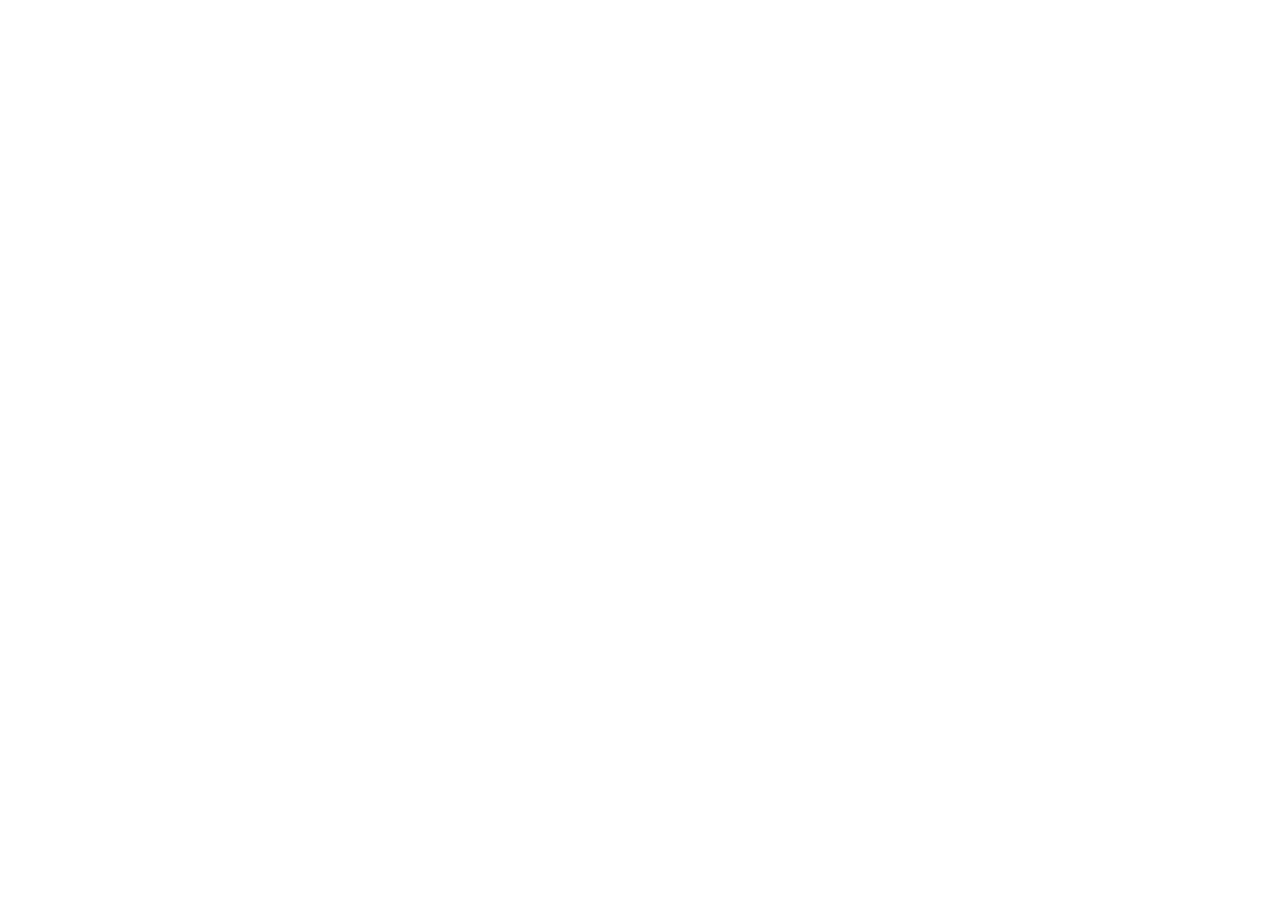
==== modulo01/flex-grid/index.html @ 6d4b8b49 "Começando exercício de Flex e Grid" ====
<!DOCTYPE html>
<html lang="en">
<head>
  <meta charset="UTF-8">
  <meta http-equiv="X-UA-Compatible" content="IE=edge">
  <meta name="viewport" content="width=device-width, initial-scale=1.0">
  <title>Document</title>
  <link rel="stylesheet" type="text/css" href="style.css">
</head>
<body>
  
</body>
</html>
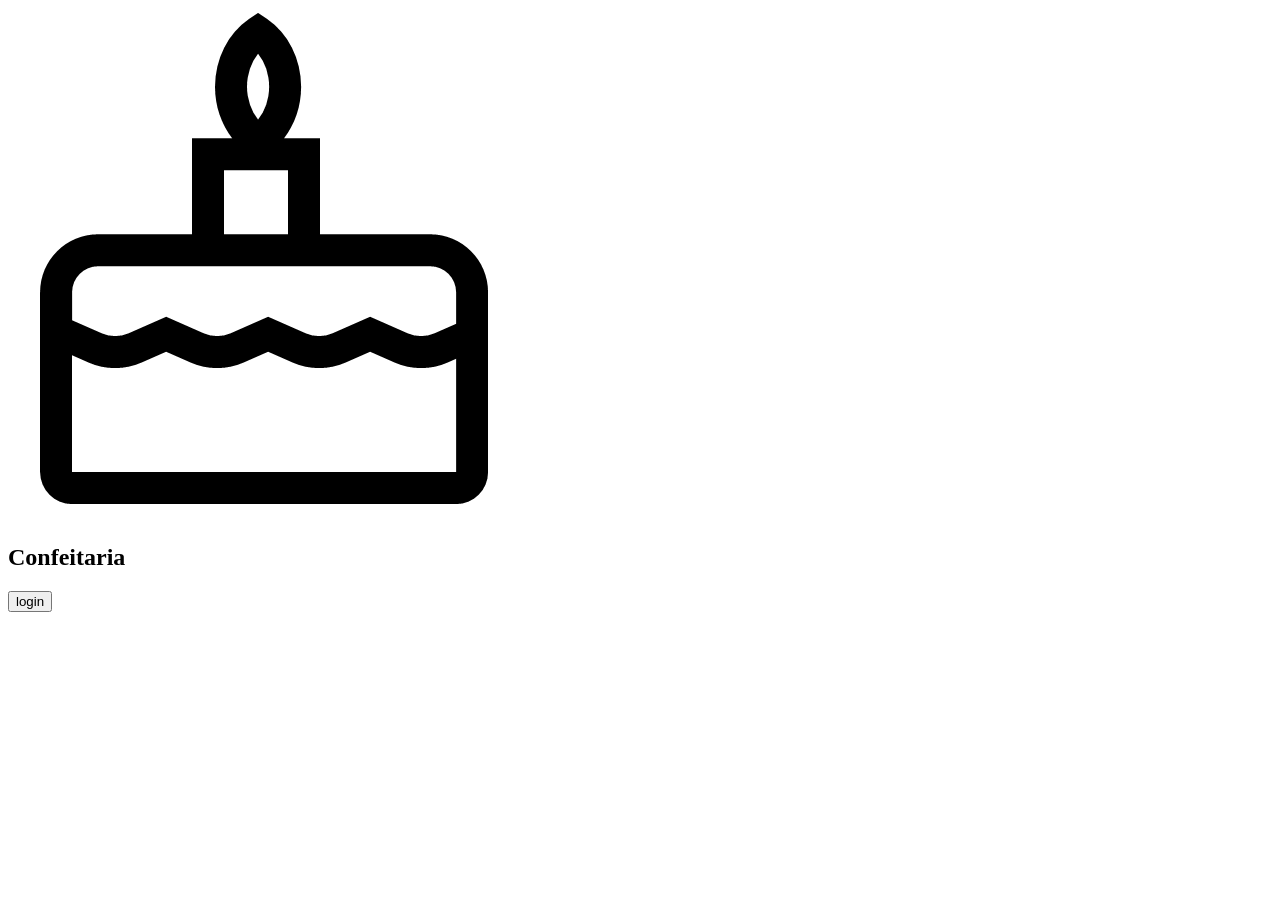
==== commit 8aae90e8: "Criei o header" ====
--- a/modulo01/flex-grid/index.html
+++ b/modulo01/flex-grid/index.html
@@ -4,10 +4,16 @@
   <meta charset="UTF-8">
   <meta http-equiv="X-UA-Compatible" content="IE=edge">
   <meta name="viewport" content="width=device-width, initial-scale=1.0">
-  <title>Document</title>
+  <title>Loja de Bolo</title>
   <link rel="stylesheet" type="text/css" href="style.css">
 </head>
 <body>
-  
+  <header>
+    <div class="text-container">
+      <img class="icone" src="./img/bolinho.png" alt="Icone de bolo">
+      <h2>Confeitaria</h2>
+   </div>
+   <button>login</button>
+  </header>
 </body>
 </html>
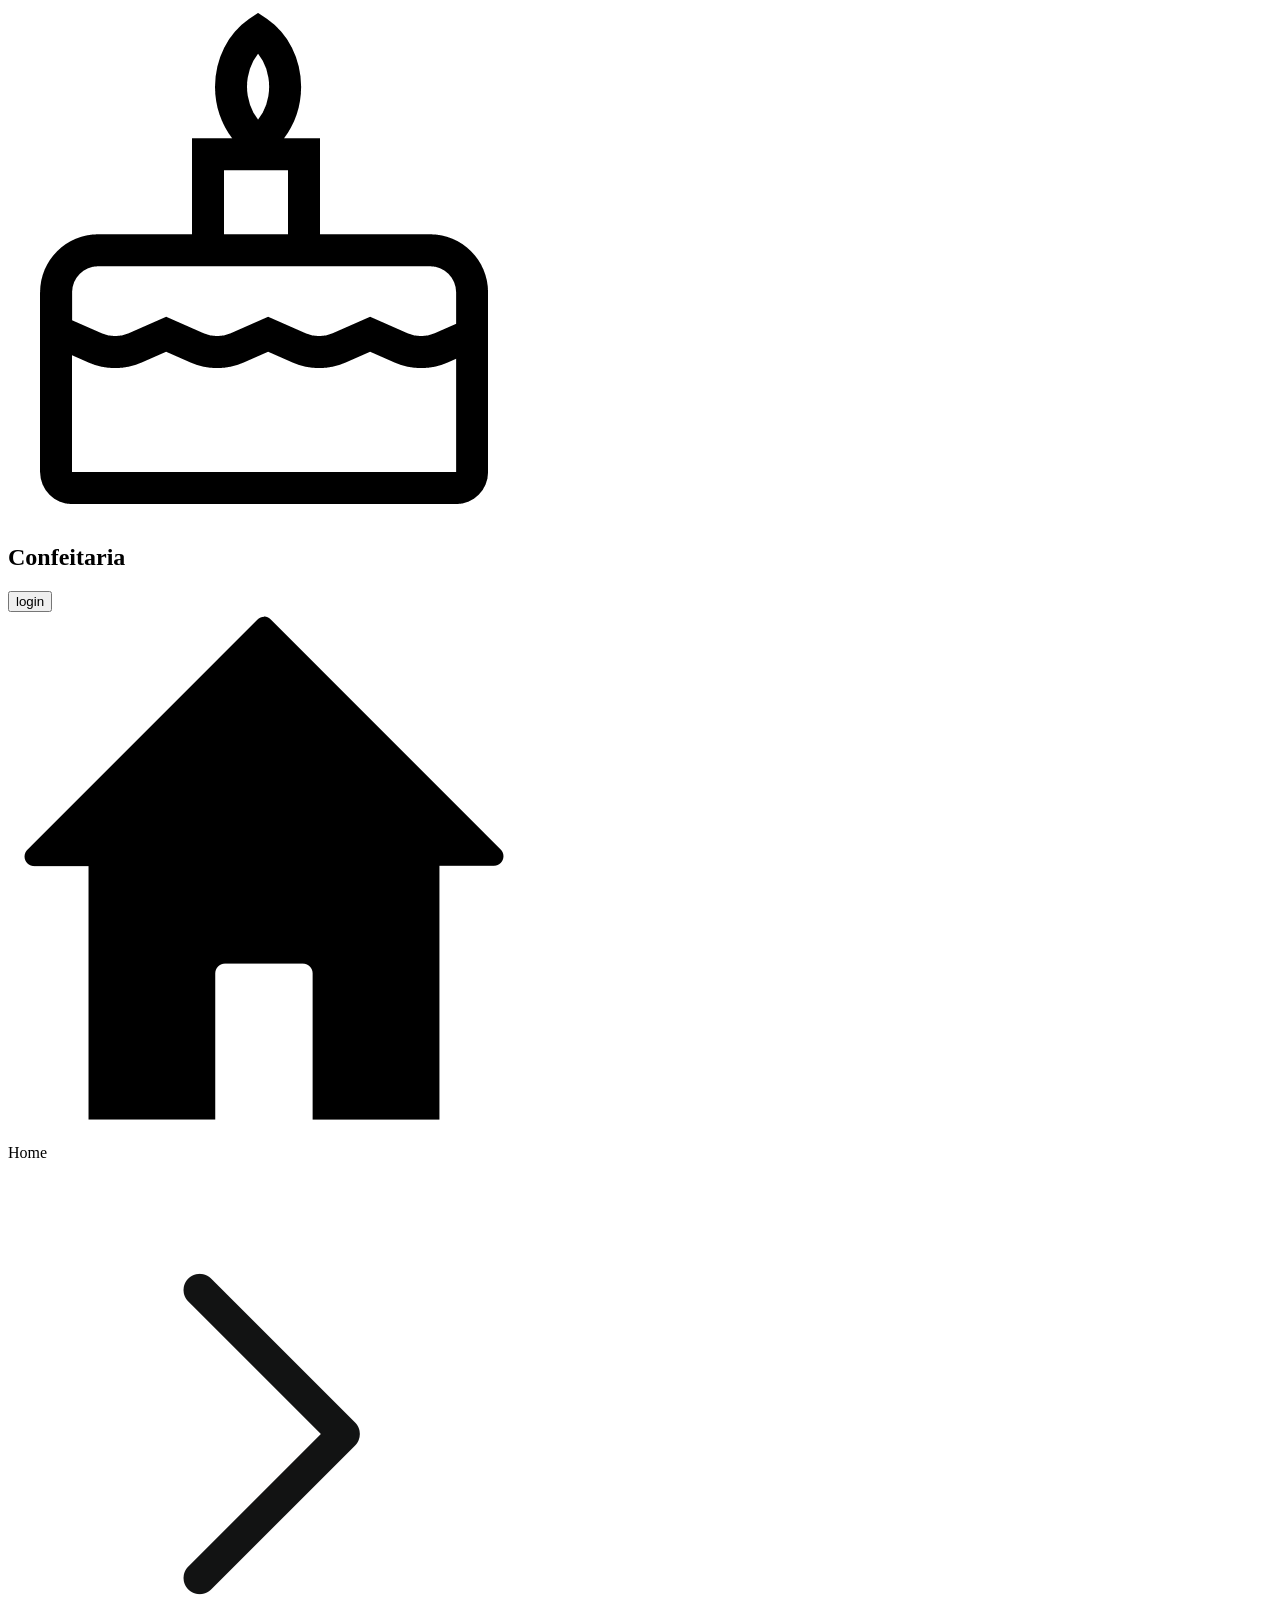
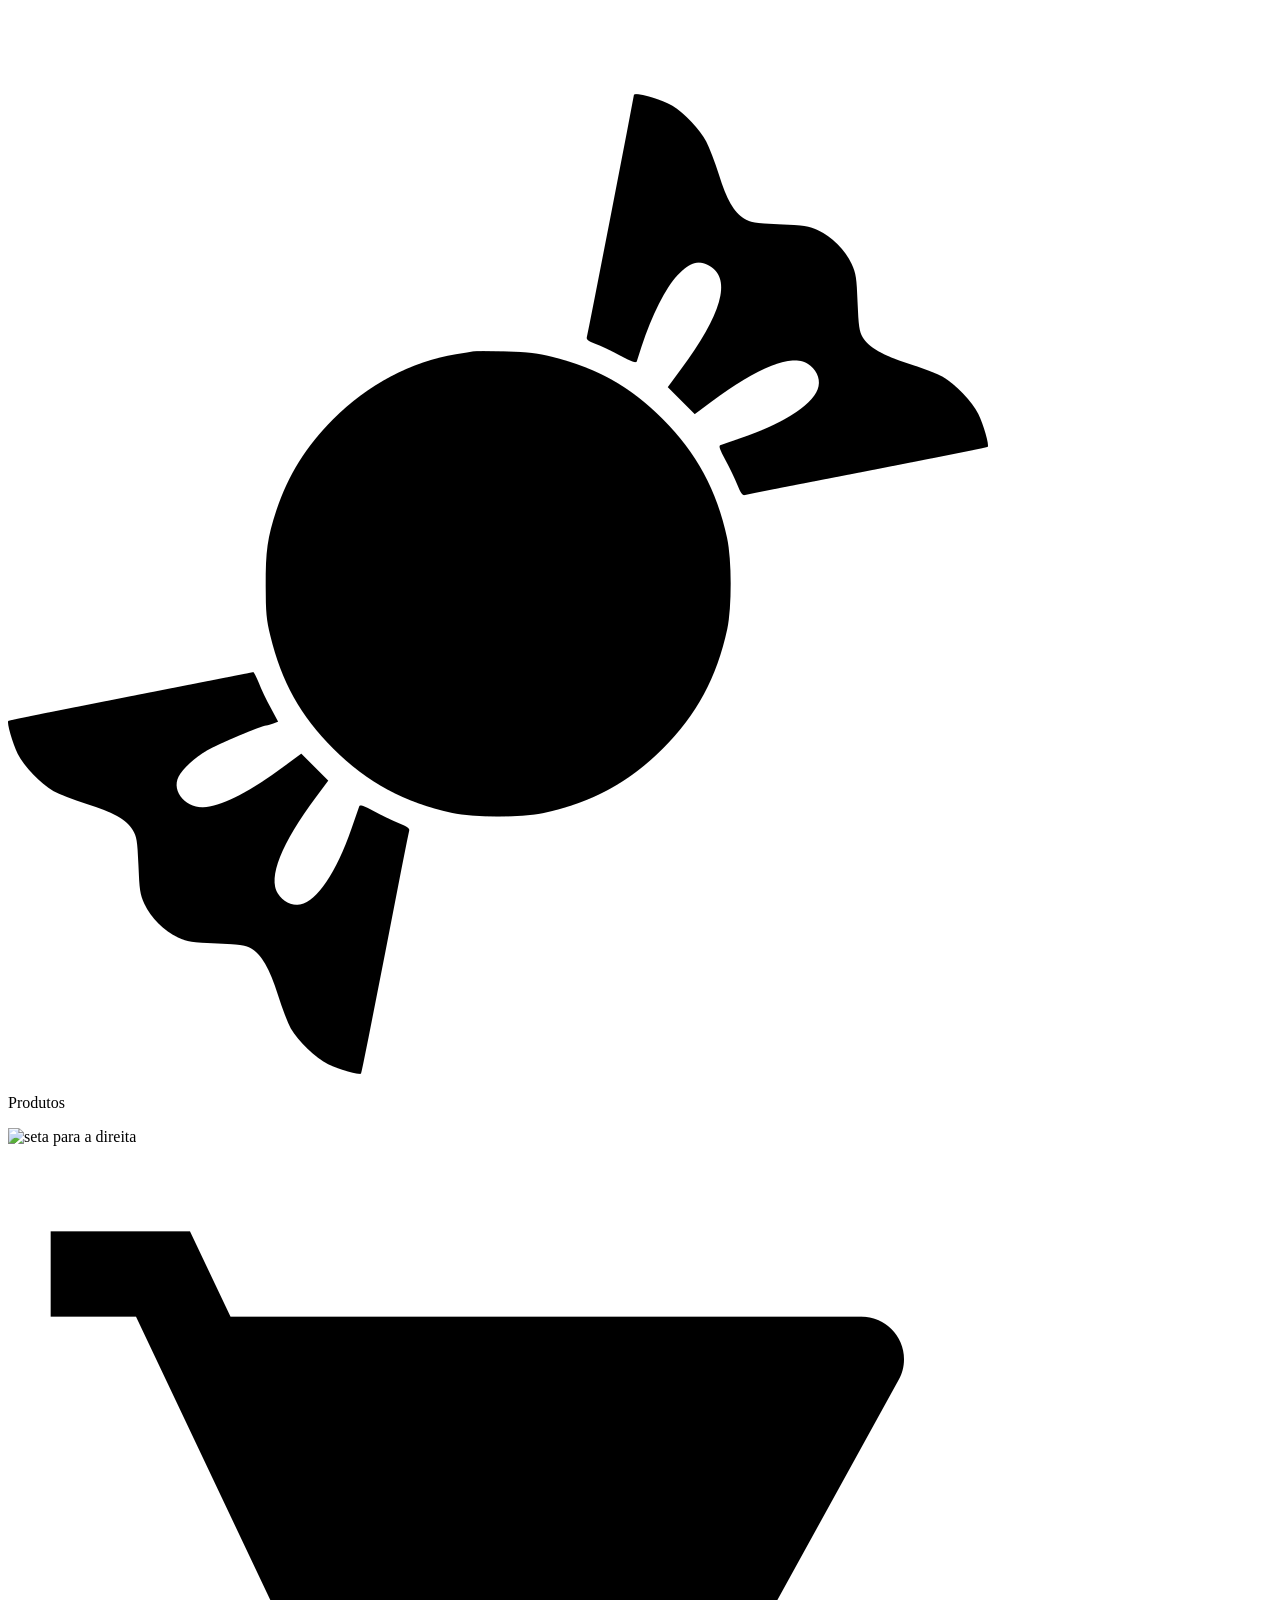
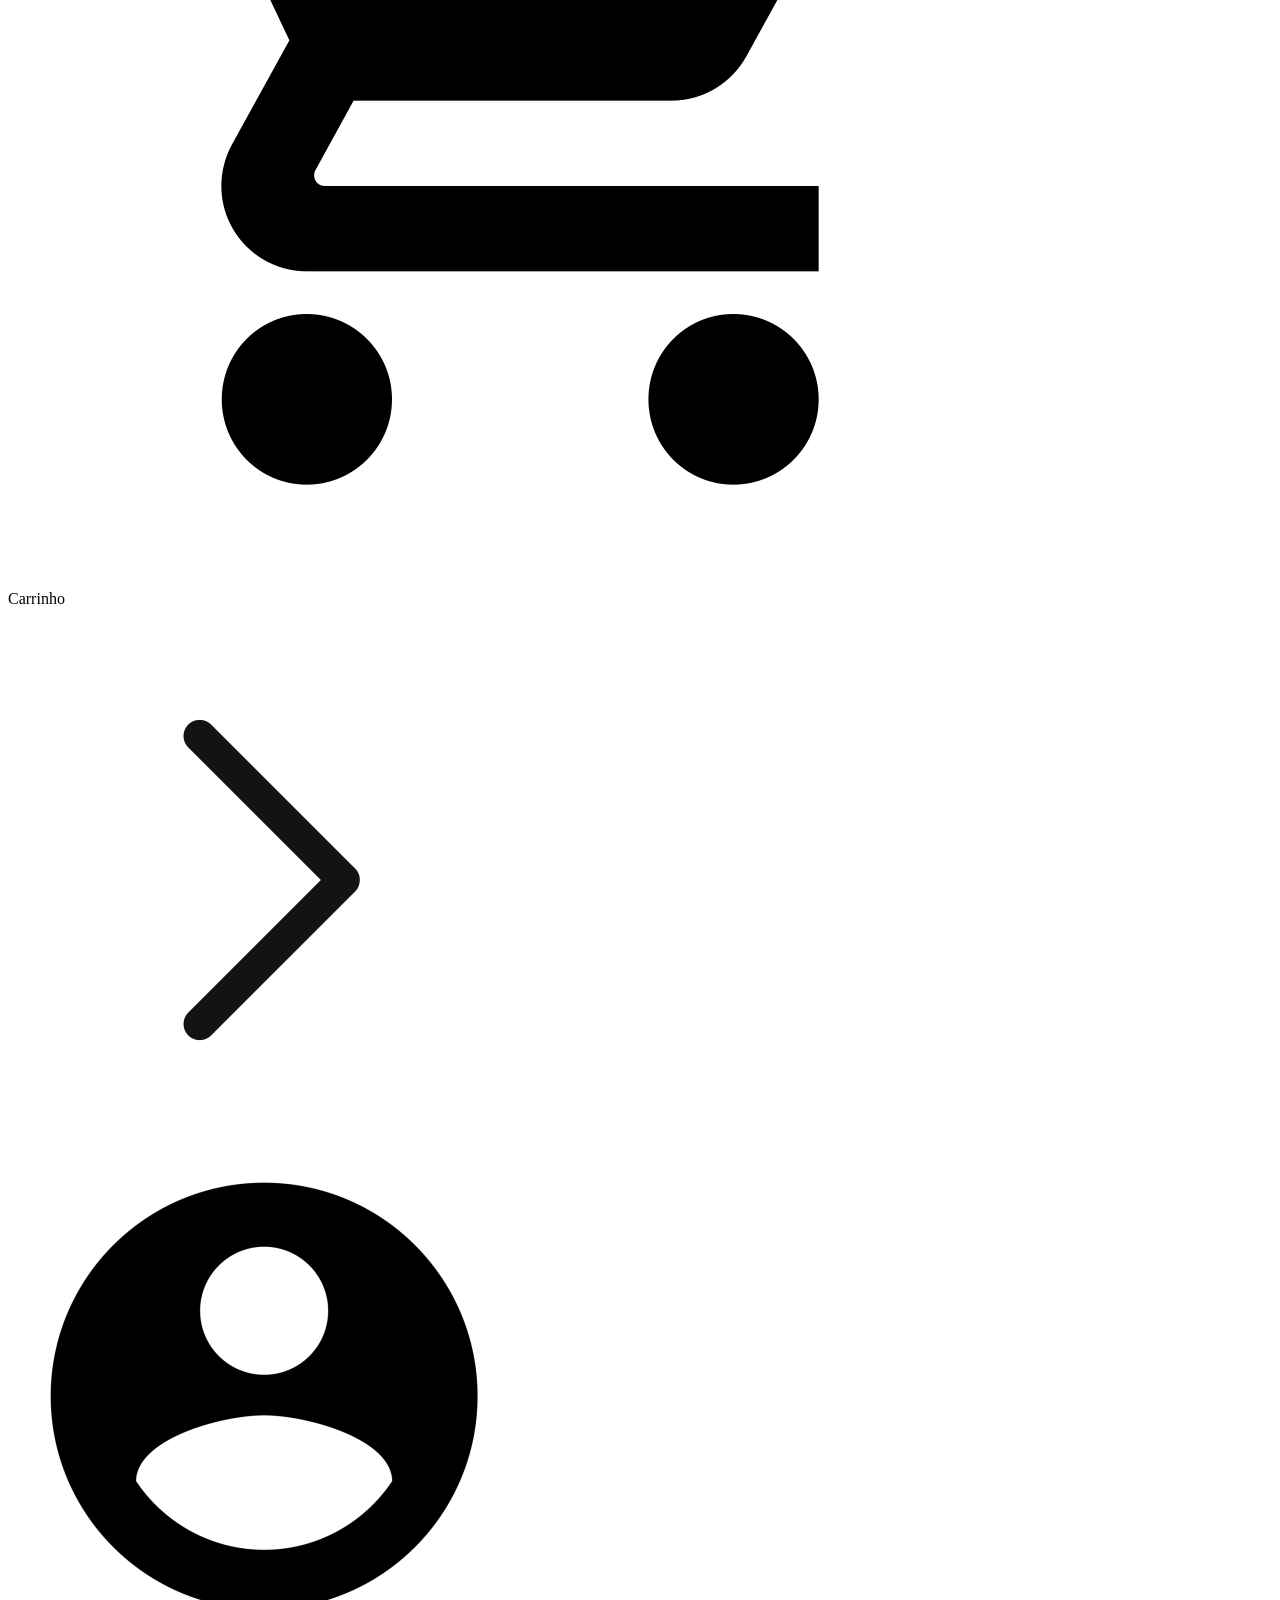
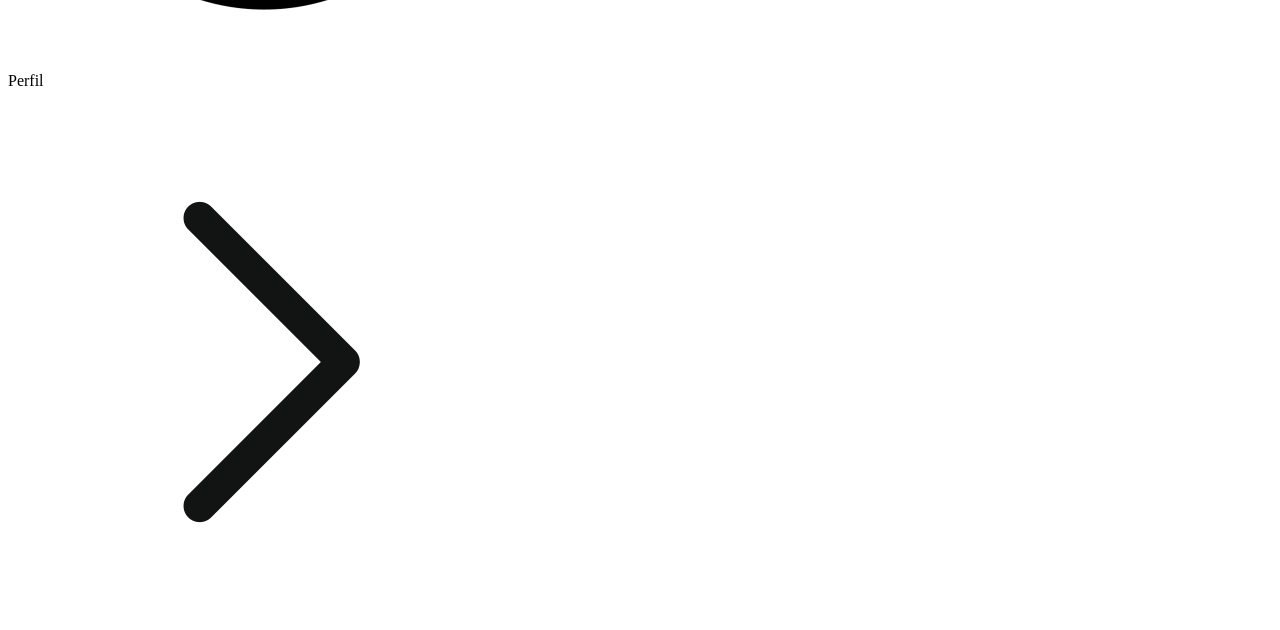
==== commit f8d934b7: "Criei o nav com subtitulos e imagens" ====
--- a/modulo01/flex-grid/index.html
+++ b/modulo01/flex-grid/index.html
@@ -15,5 +15,36 @@
    </div>
    <button>login</button>
   </header>
+  <nav>
+    <div class="navegation">
+      <div class="text-container">
+        <img class="icone" src="./img/casinha.png" alt="Icone da casinha">
+       <p>Home</p>
+      </div>
+      <img class="icone" src="./img/seta para a direita.png" alt="">
+    </div>
+    <div class="navegation">
+      <div class="text-container">
+        <img class="icone" src="./img/docinho.png" alt="Icone de docinho">
+        <p>Produtos</p>
+      </div>
+      <img class="icone" src="./img/Seta para a direita.png" alt="seta para a direita">
+    </div>
+    <div class="navegation">
+      <div class="text-container">
+        <img class="icone" src="./img/carrinho.png" alt="Icone de carrinho">
+
+        <p>Carrinho</p>
+      </div>
+      <img class="icone" src="./img/seta para a direita.png" alt="Seta para a direita">
+    </div>
+<div class="navegation">
+<div class="text-container">
+  <img class="icone" src="./img/perfil.webp" alt="Icone de perfil">
+<p>Perfil</p>
+</div>
+<img class="icone" src="./img/seta para a direita.png" alt="Seta para a direita">
+</div>
+</nav>
 </body>
 </html>
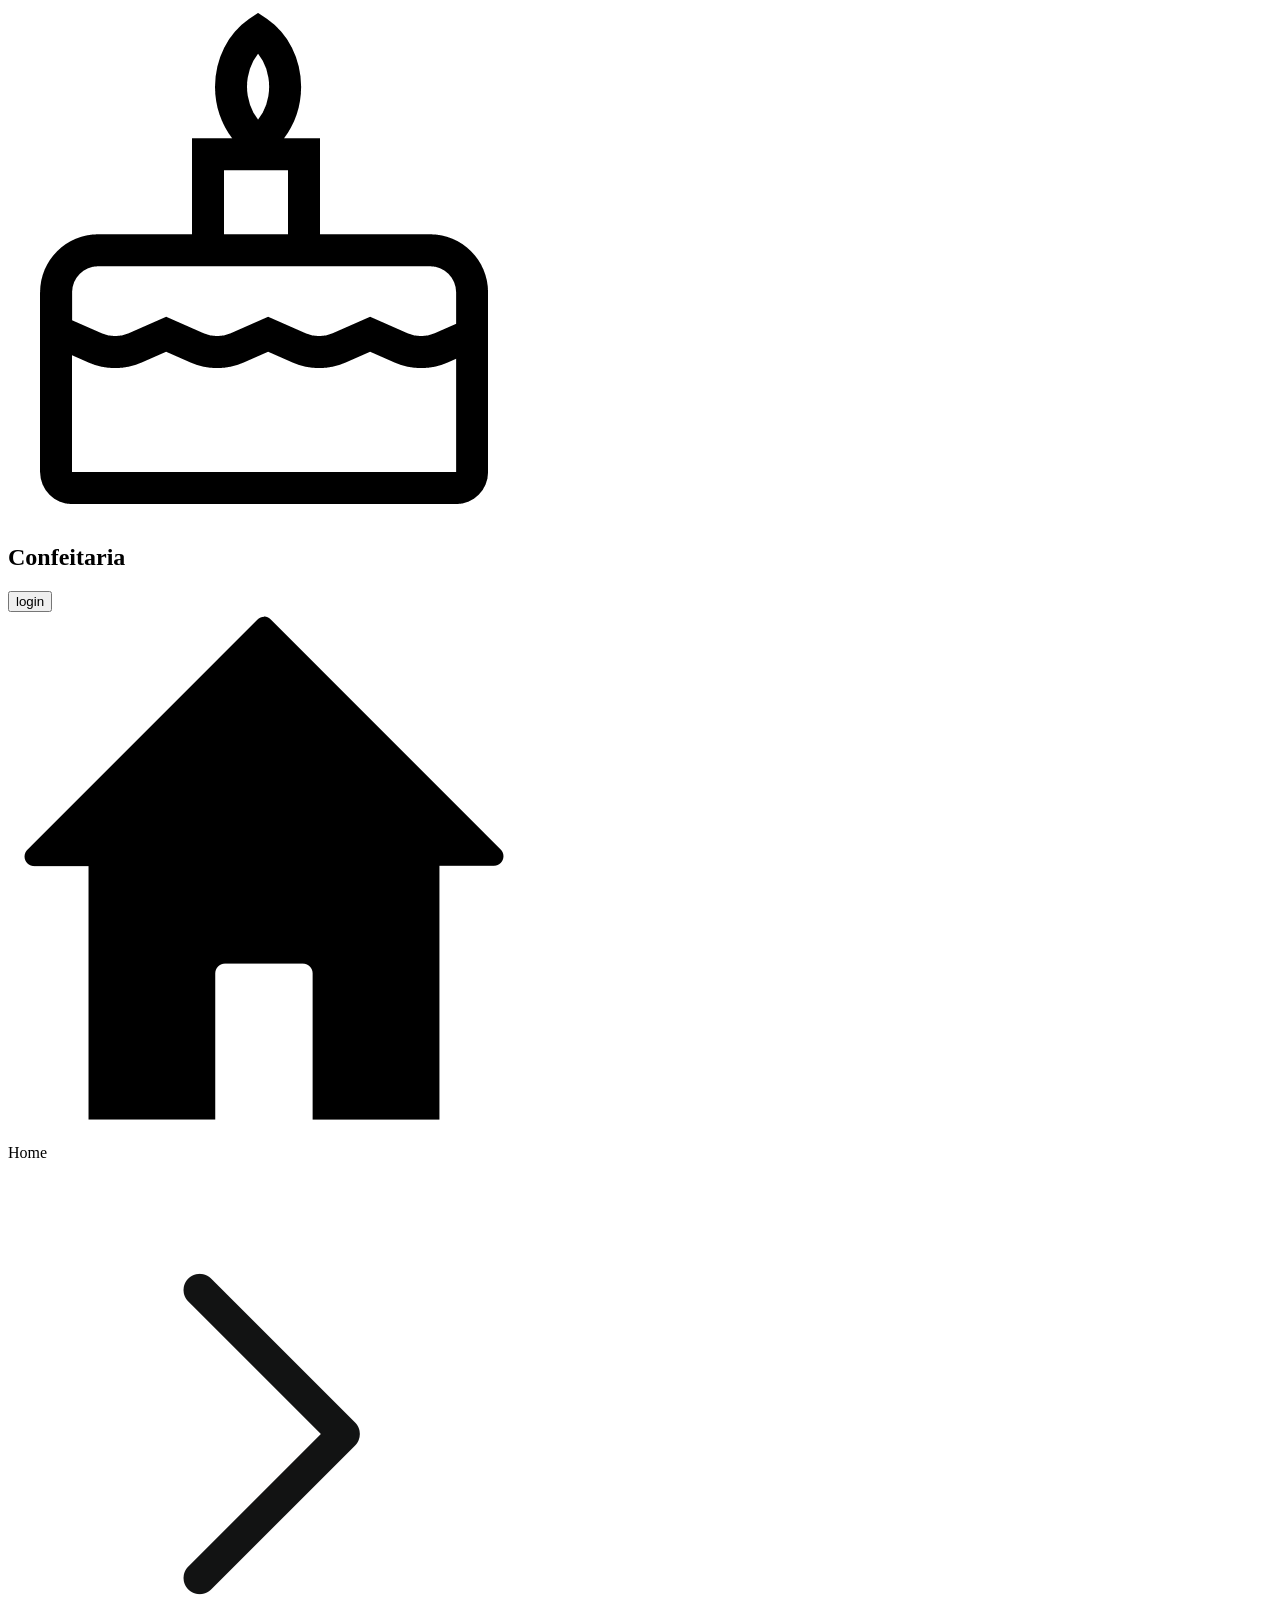
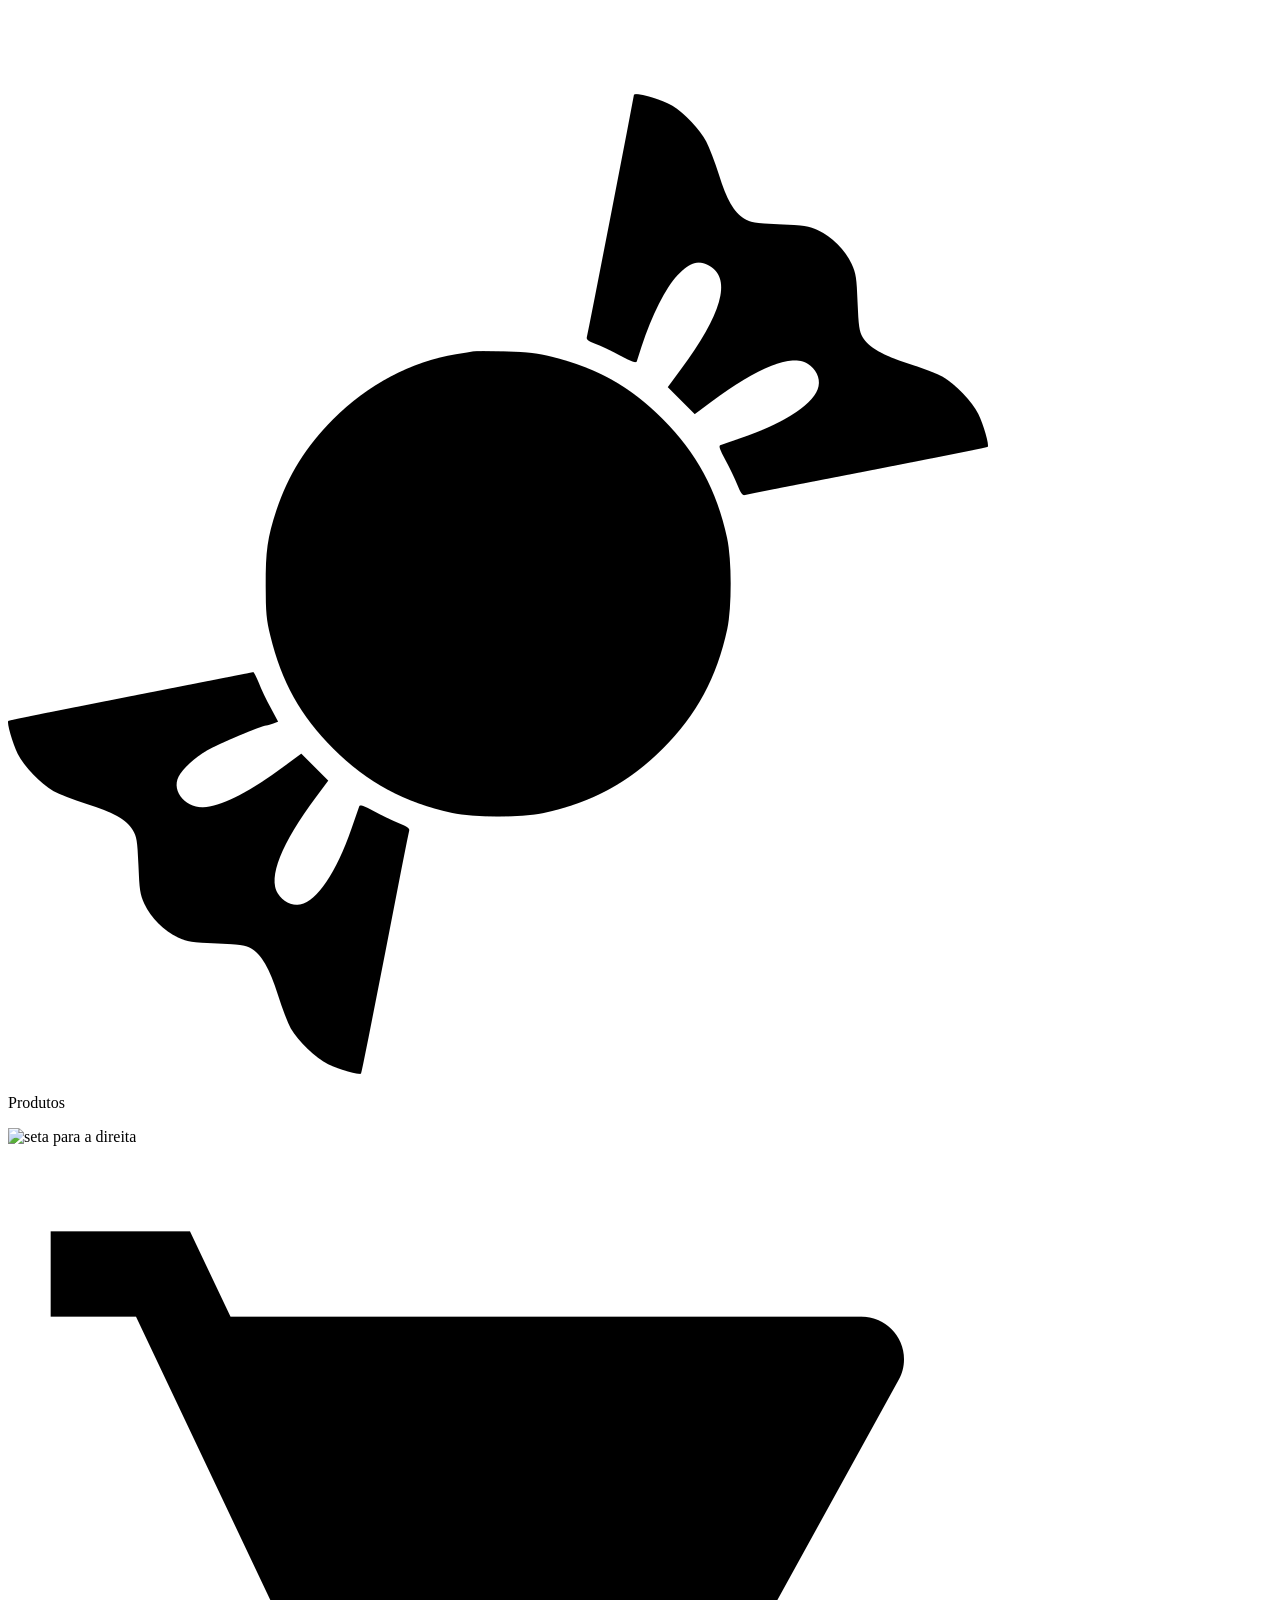
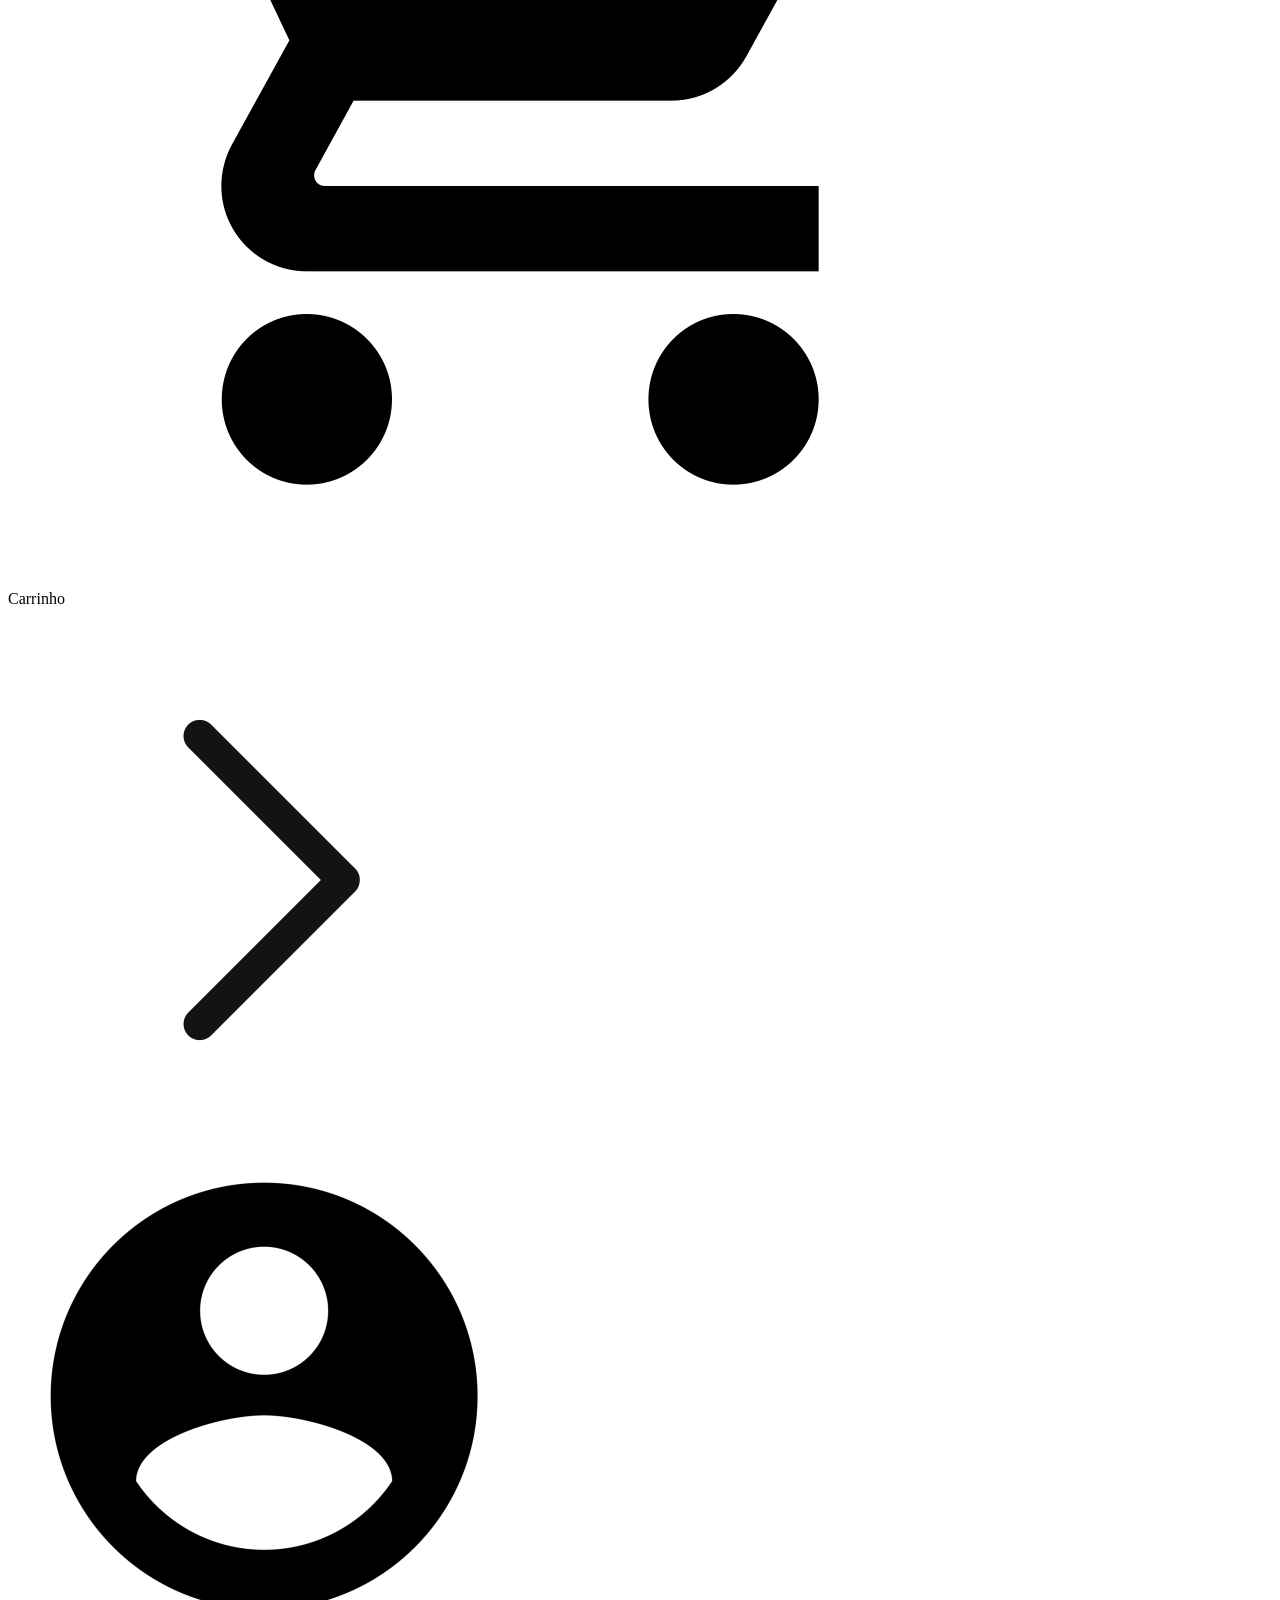
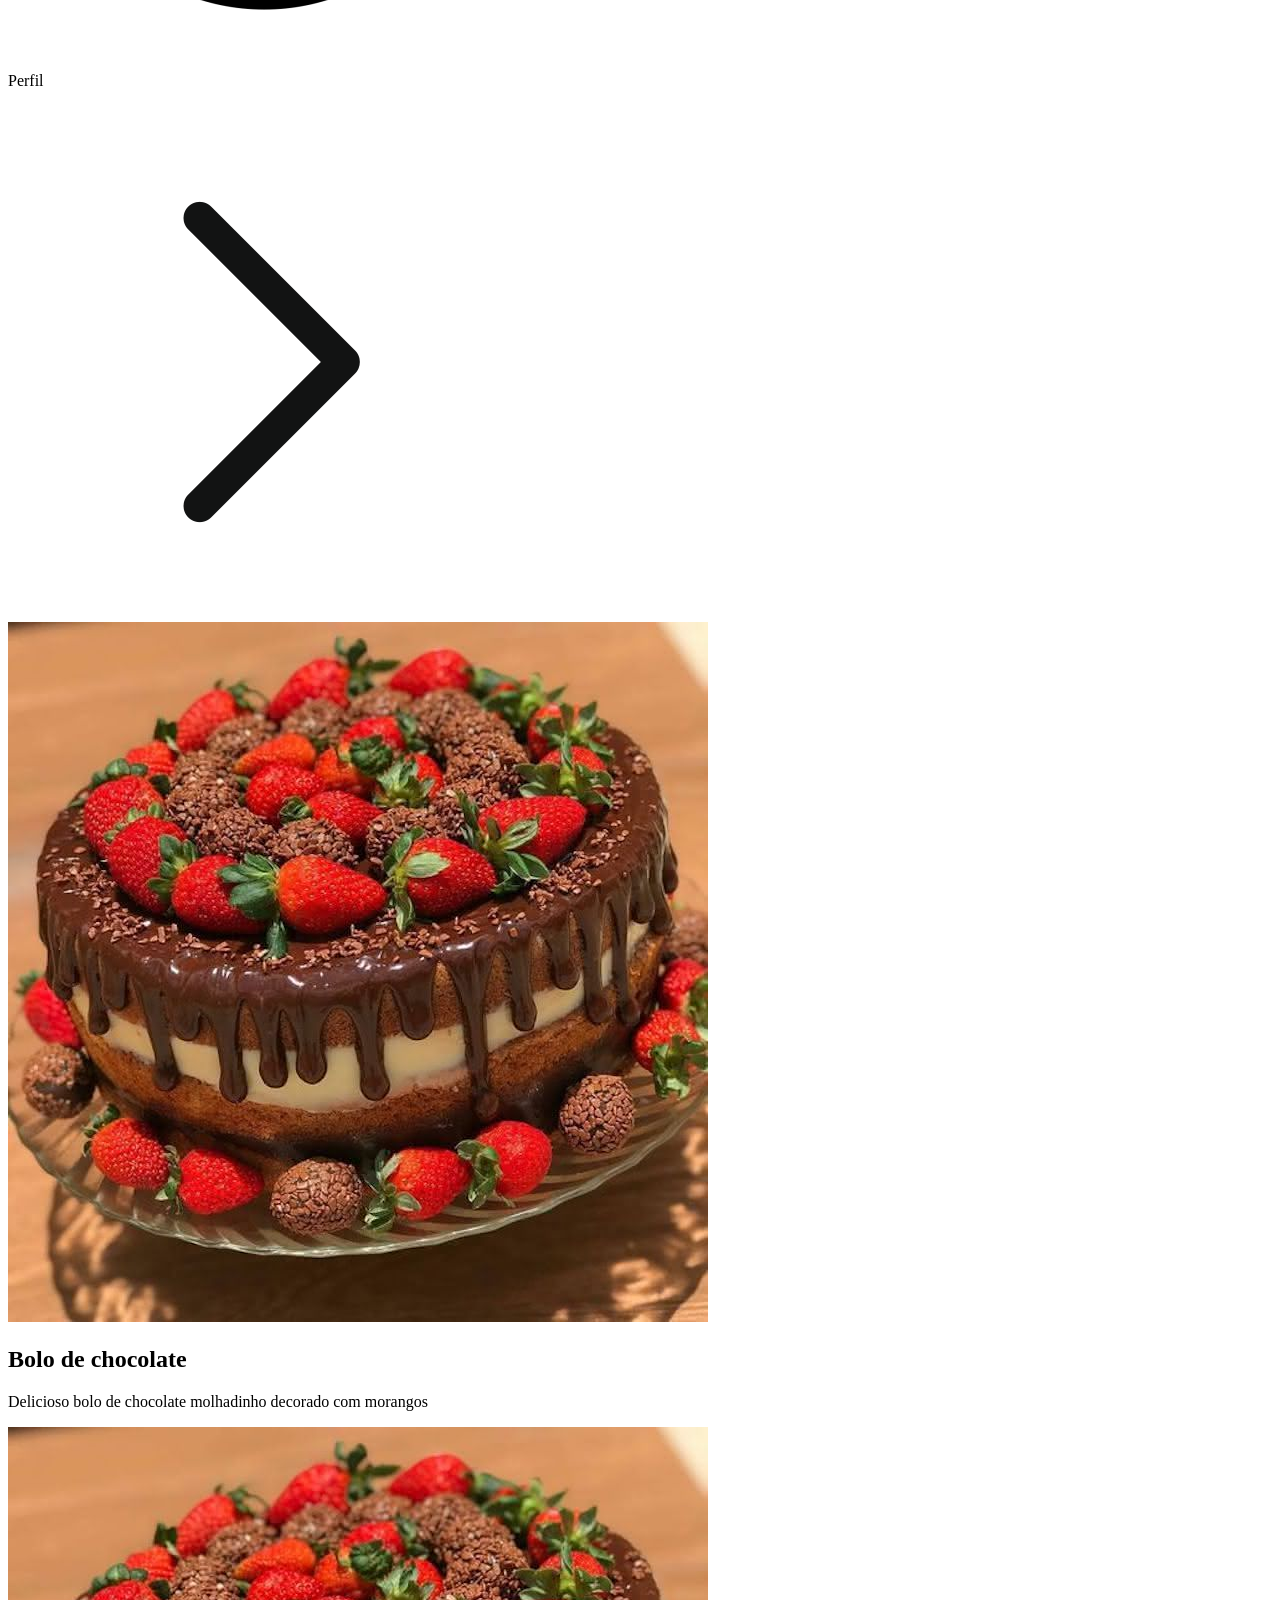
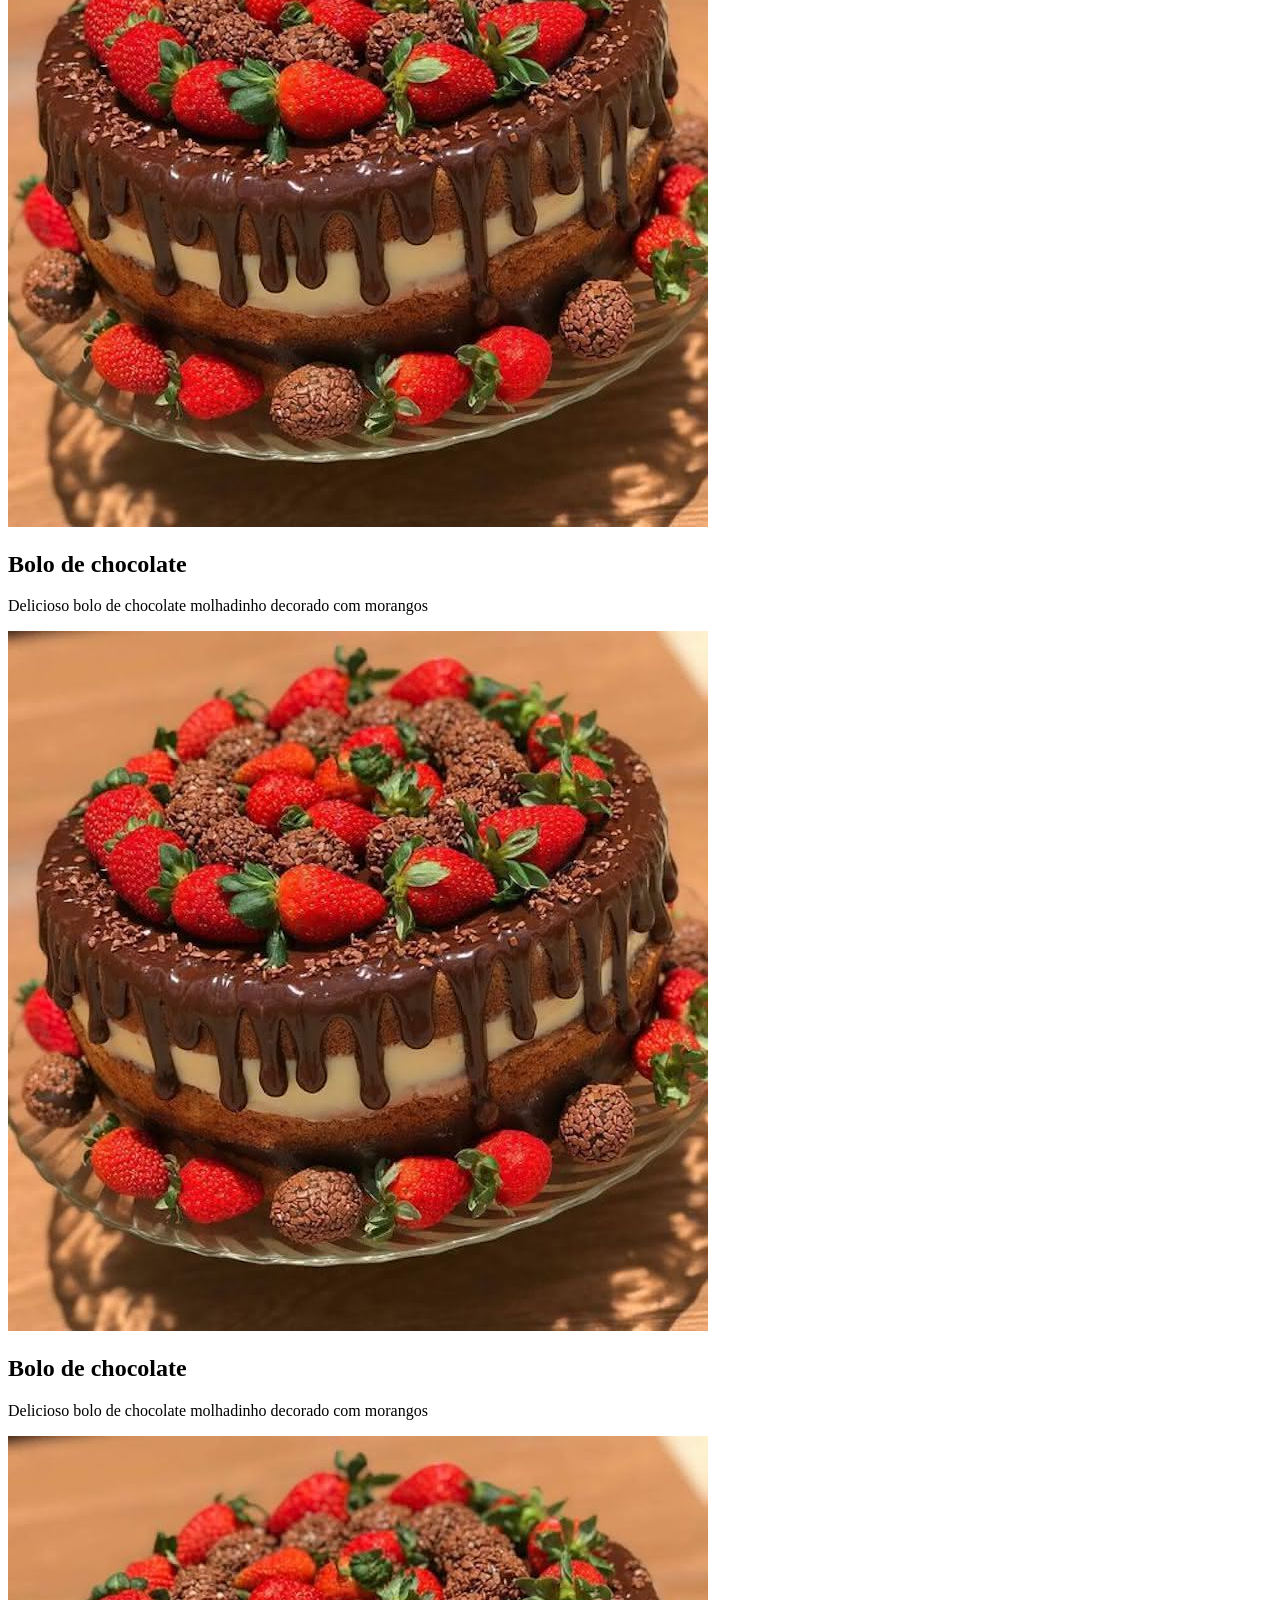
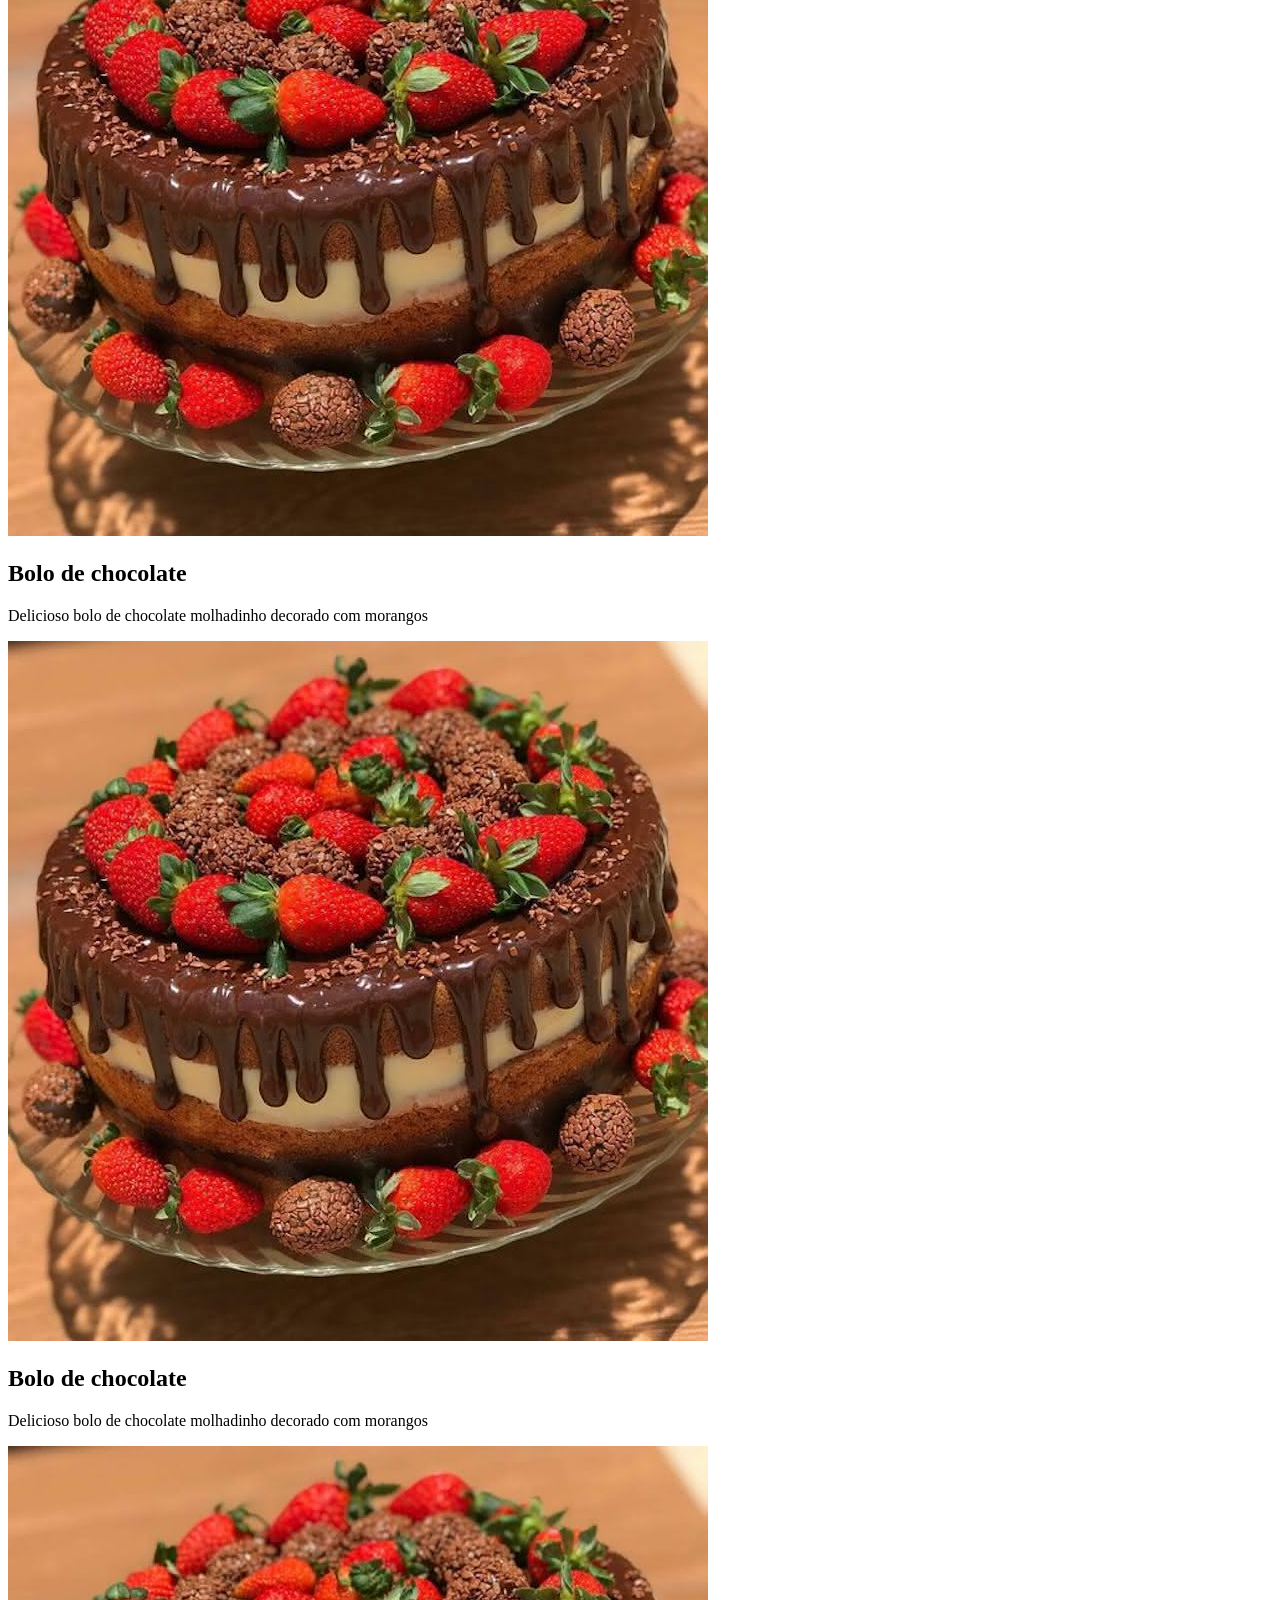
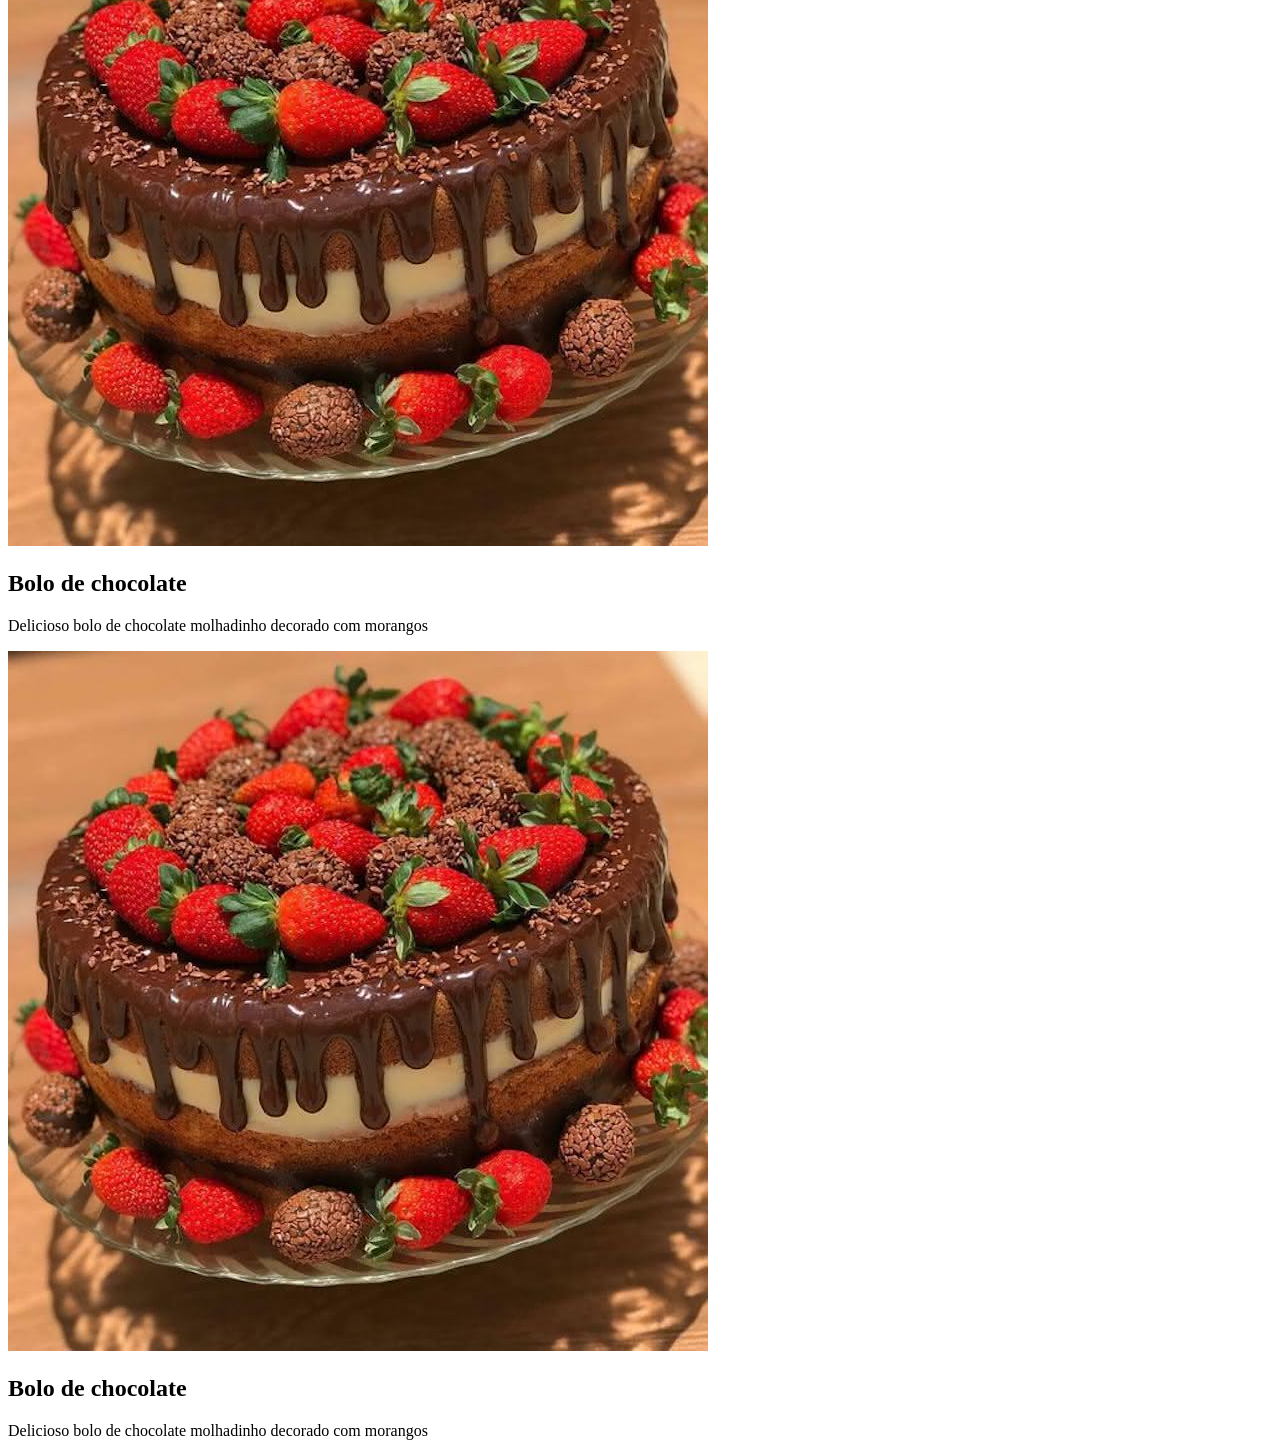
==== commit e40c1b00: "Criei o main com subtitulos, textos e imagens" ====
--- a/modulo01/flex-grid/index.html
+++ b/modulo01/flex-grid/index.html
@@ -46,5 +46,42 @@
 <img class="icone" src="./img/seta para a direita.png" alt="Seta para a direita">
 </div>
 </nav>
+<main>
+  <div class="produtos">
+    <img class="img" src="./img/bolo decorado.jpg" alt="Bolo de chocolate decorado">
+    <h2>Bolo de chocolate</h2>
+      <p>Delicioso bolo de chocolate molhadinho decorado com morangos</p>
+  </div>
+  <div class="produtos">
+    <img class="img" src="./img/bolo decorado.jpg" alt="Bolo de chocolate decorado">
+    <h2>Bolo de chocolate</h2>
+      <p>Delicioso bolo de chocolate molhadinho decorado com morangos</p>
+  </div>
+  <div class="produtos">
+    <img class="img" src="./img/bolo decorado.jpg" alt="Bolo de chocolate decorado">
+    <h2>Bolo de chocolate</h2>
+      <p>Delicioso bolo de chocolate molhadinho decorado com morangos</p>
+  </div>
+  <div class="produtos">
+    <img class="img" src="./img/bolo decorado.jpg" alt="Bolo de chocolate decorado">
+    <h2>Bolo de chocolate</h2>
+      <p>Delicioso bolo de chocolate molhadinho decorado com morangos</p>
+  </div>
+  <div class="produtos">
+    <img class="img" src="./img/bolo decorado.jpg" alt="Bolo de chocolate decorado">
+    <h2>Bolo de chocolate</h2>
+      <p>Delicioso bolo de chocolate molhadinho decorado com morangos</p>
+  </div>
+  <div class="produtos">
+    <img class="img" src="./img/bolo decorado.jpg" alt="Bolo de chocolate decorado">
+    <h2>Bolo de chocolate</h2>
+      <p>Delicioso bolo de chocolate molhadinho decorado com morangos</p>
+  </div>
+  <div class="produtos">
+    <img class="img" src="./img/bolo decorado.jpg" alt="Bolo de chocolate decorado">
+    <h2>Bolo de chocolate</h2>
+      <p>Delicioso bolo de chocolate molhadinho decorado com morangos</p>
+  </div>
+</main>
 </body>
 </html>
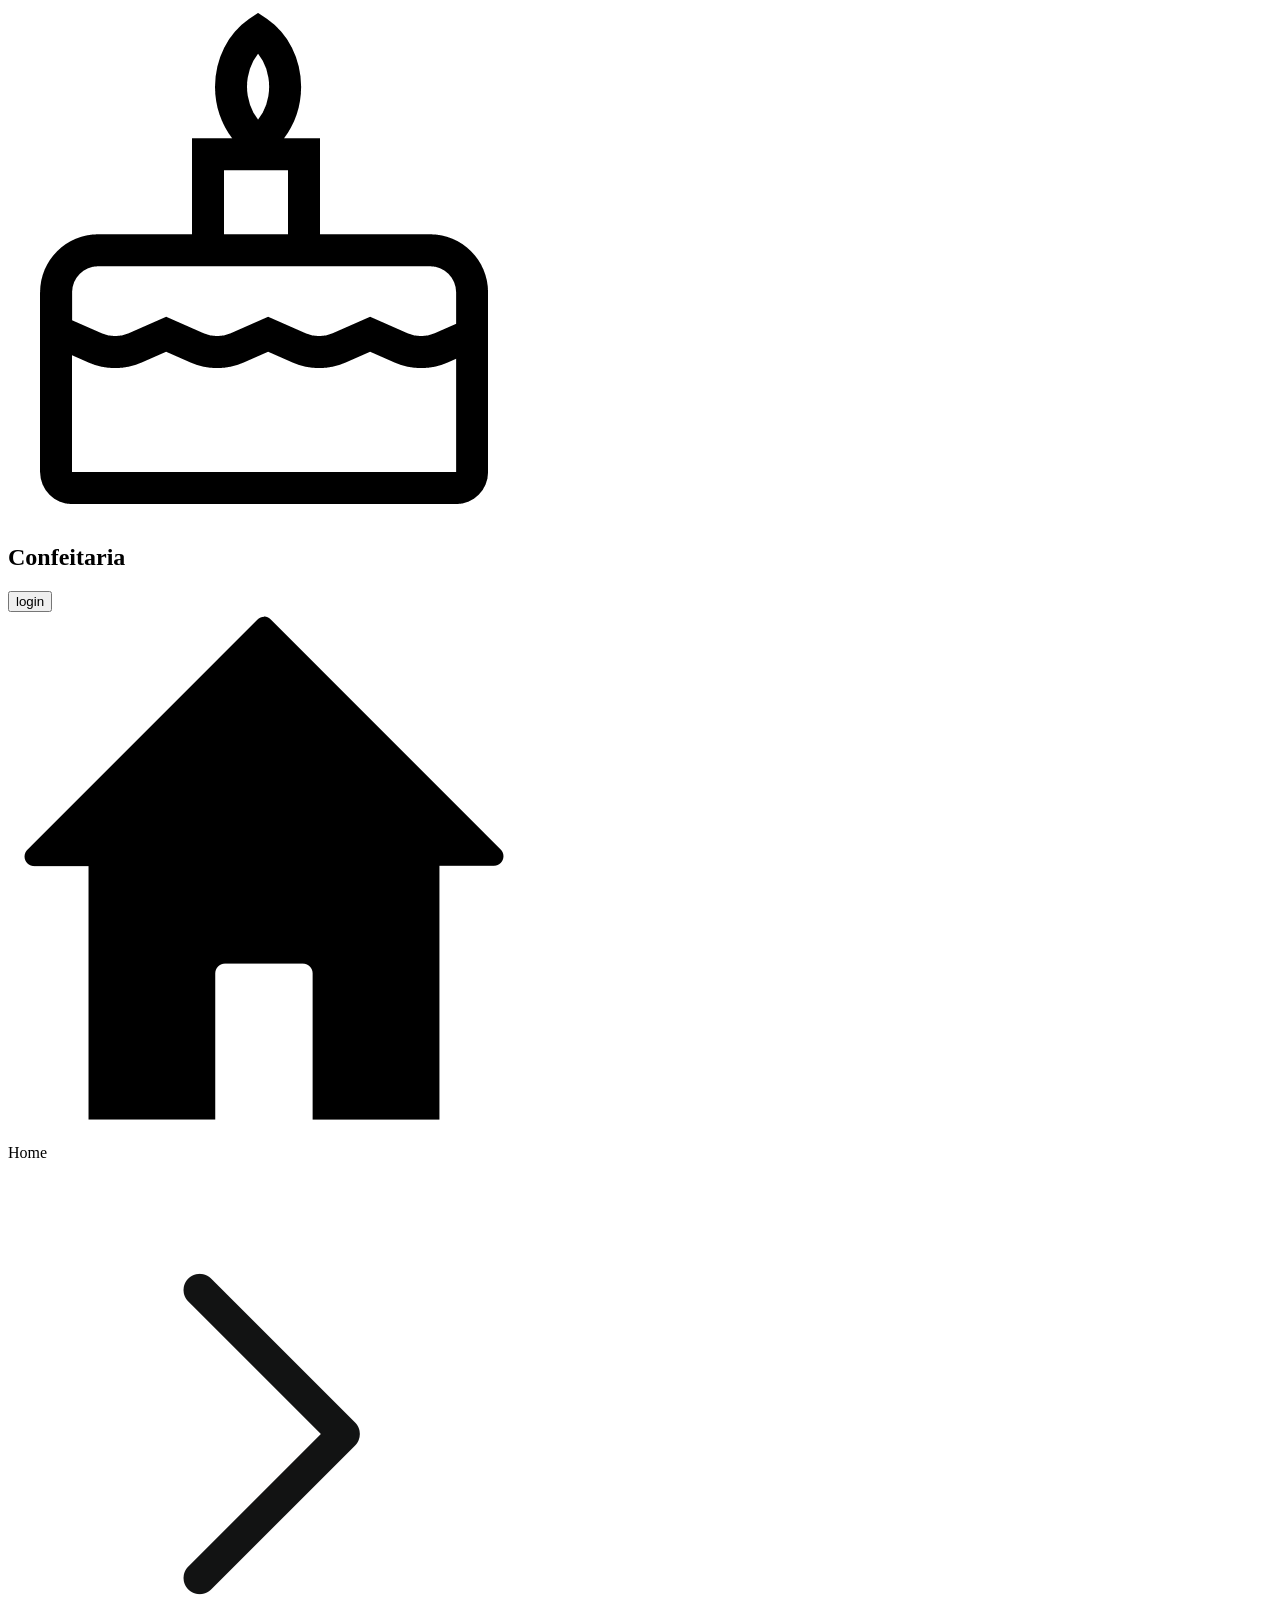
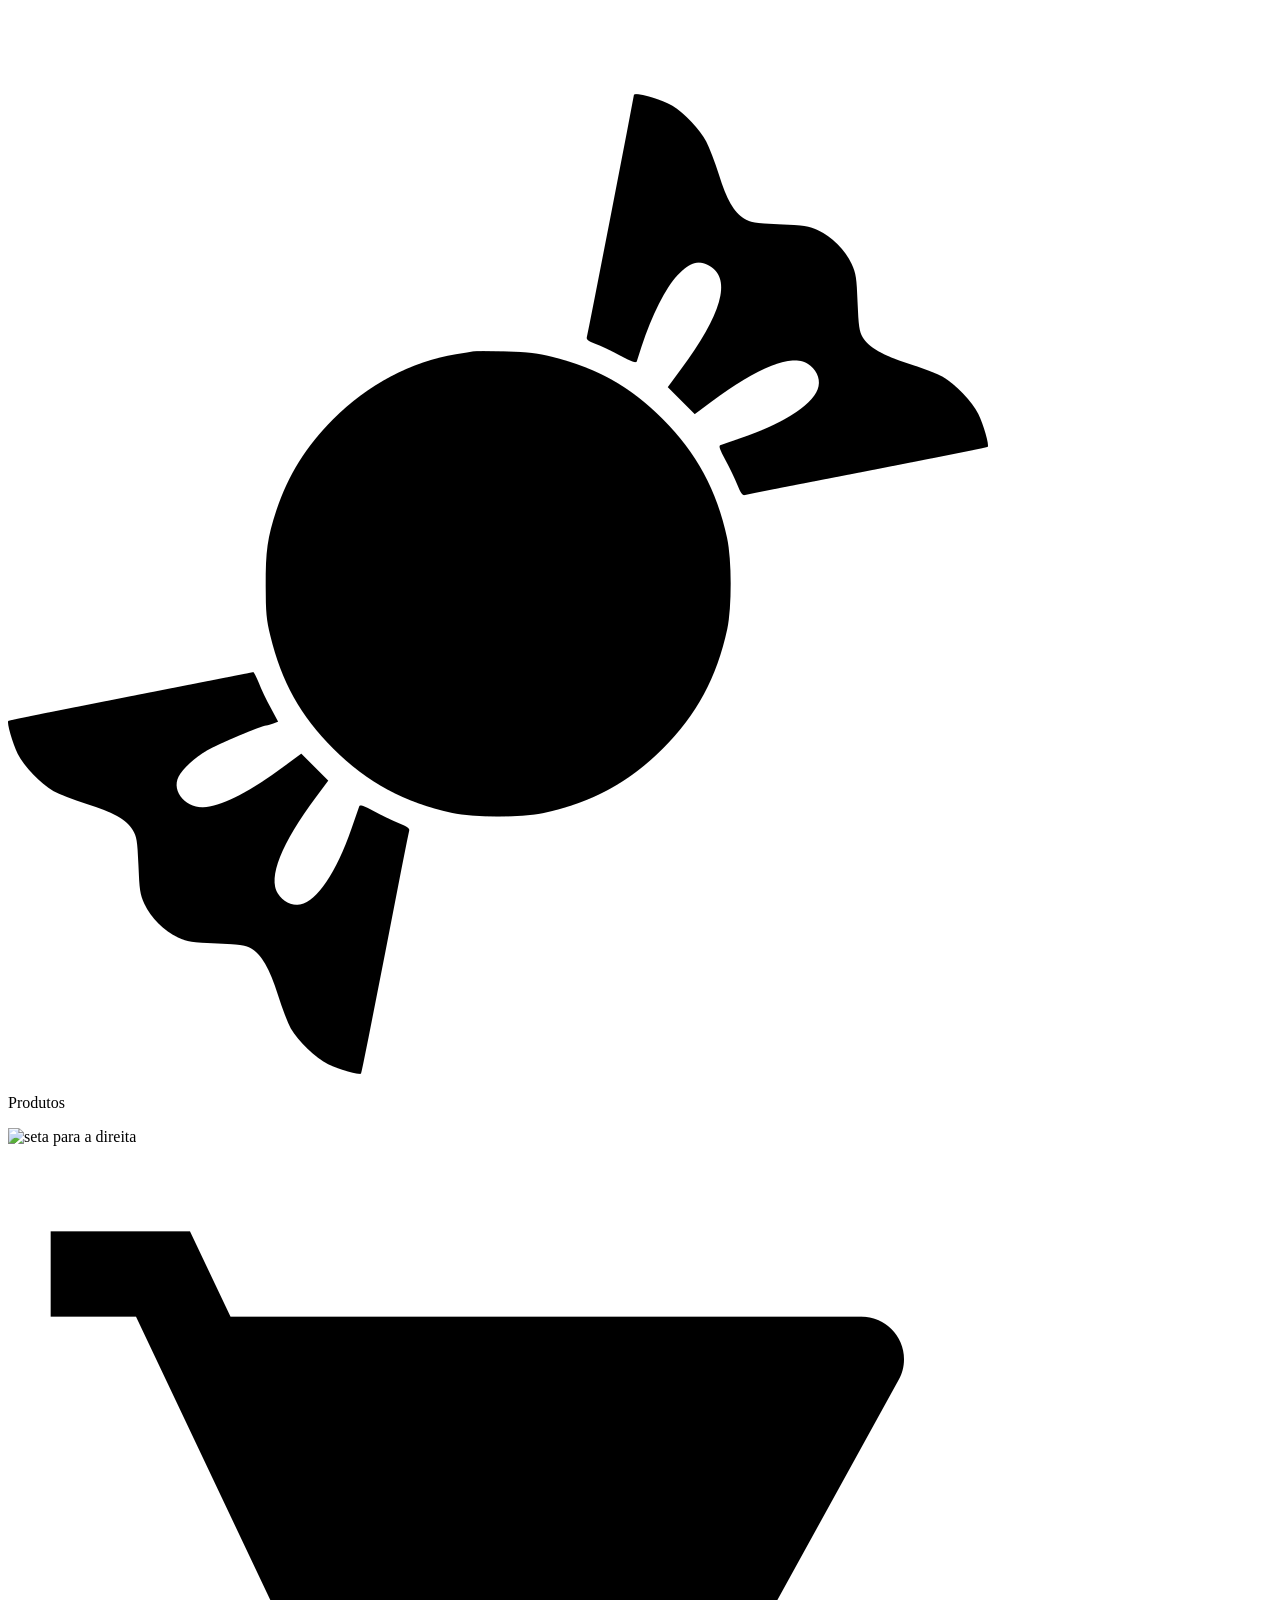
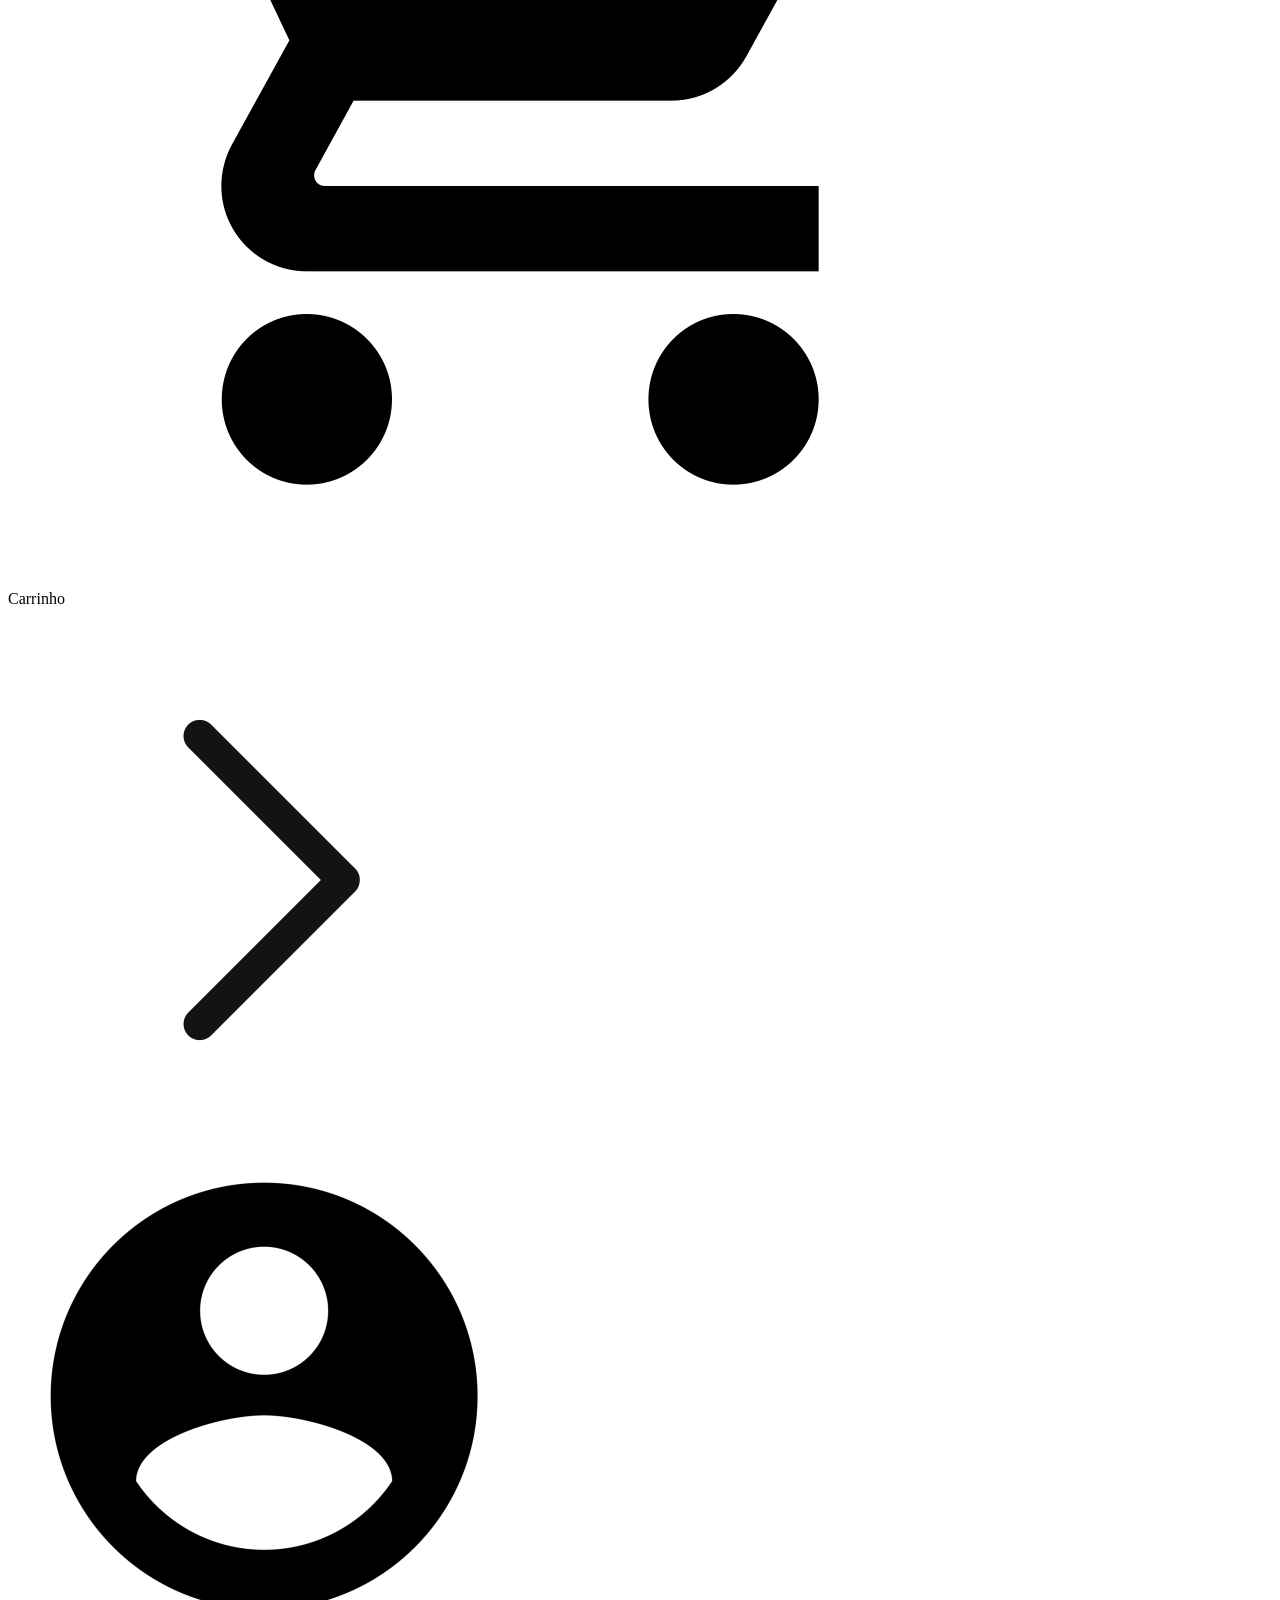
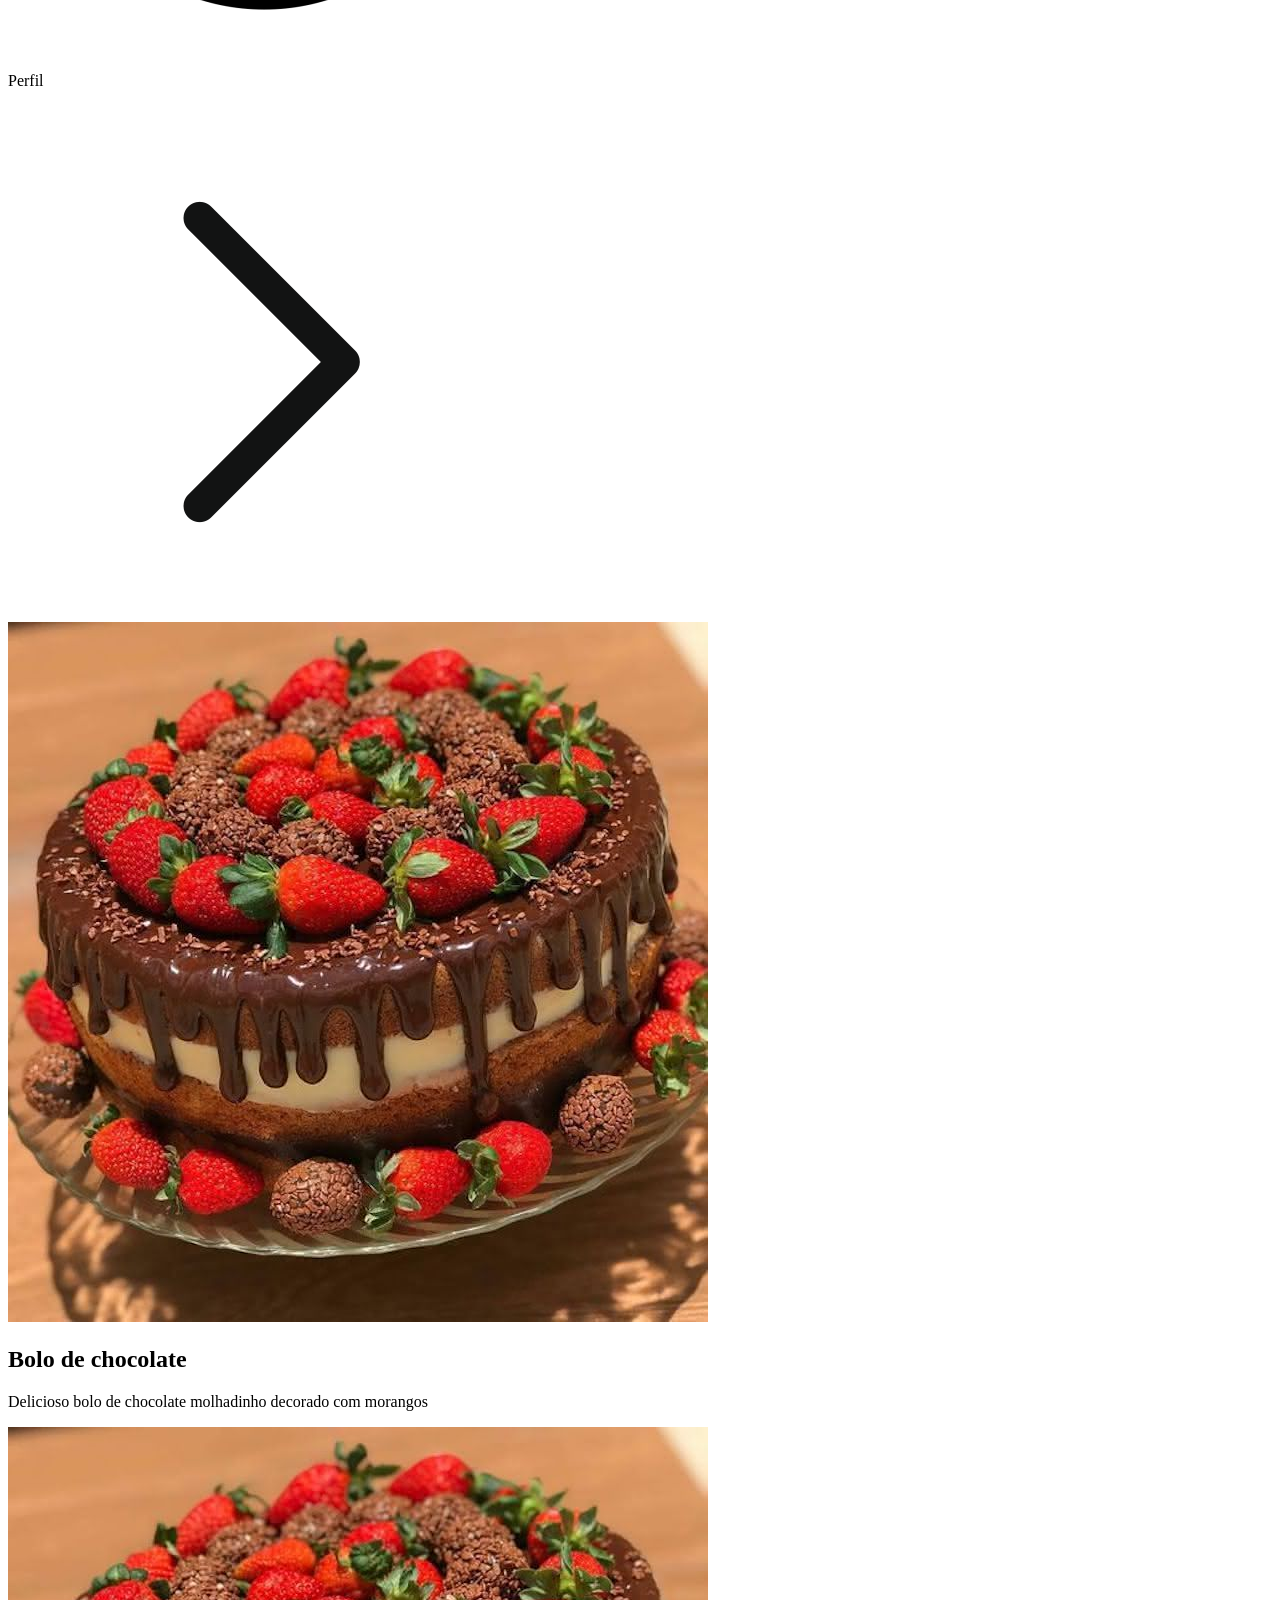
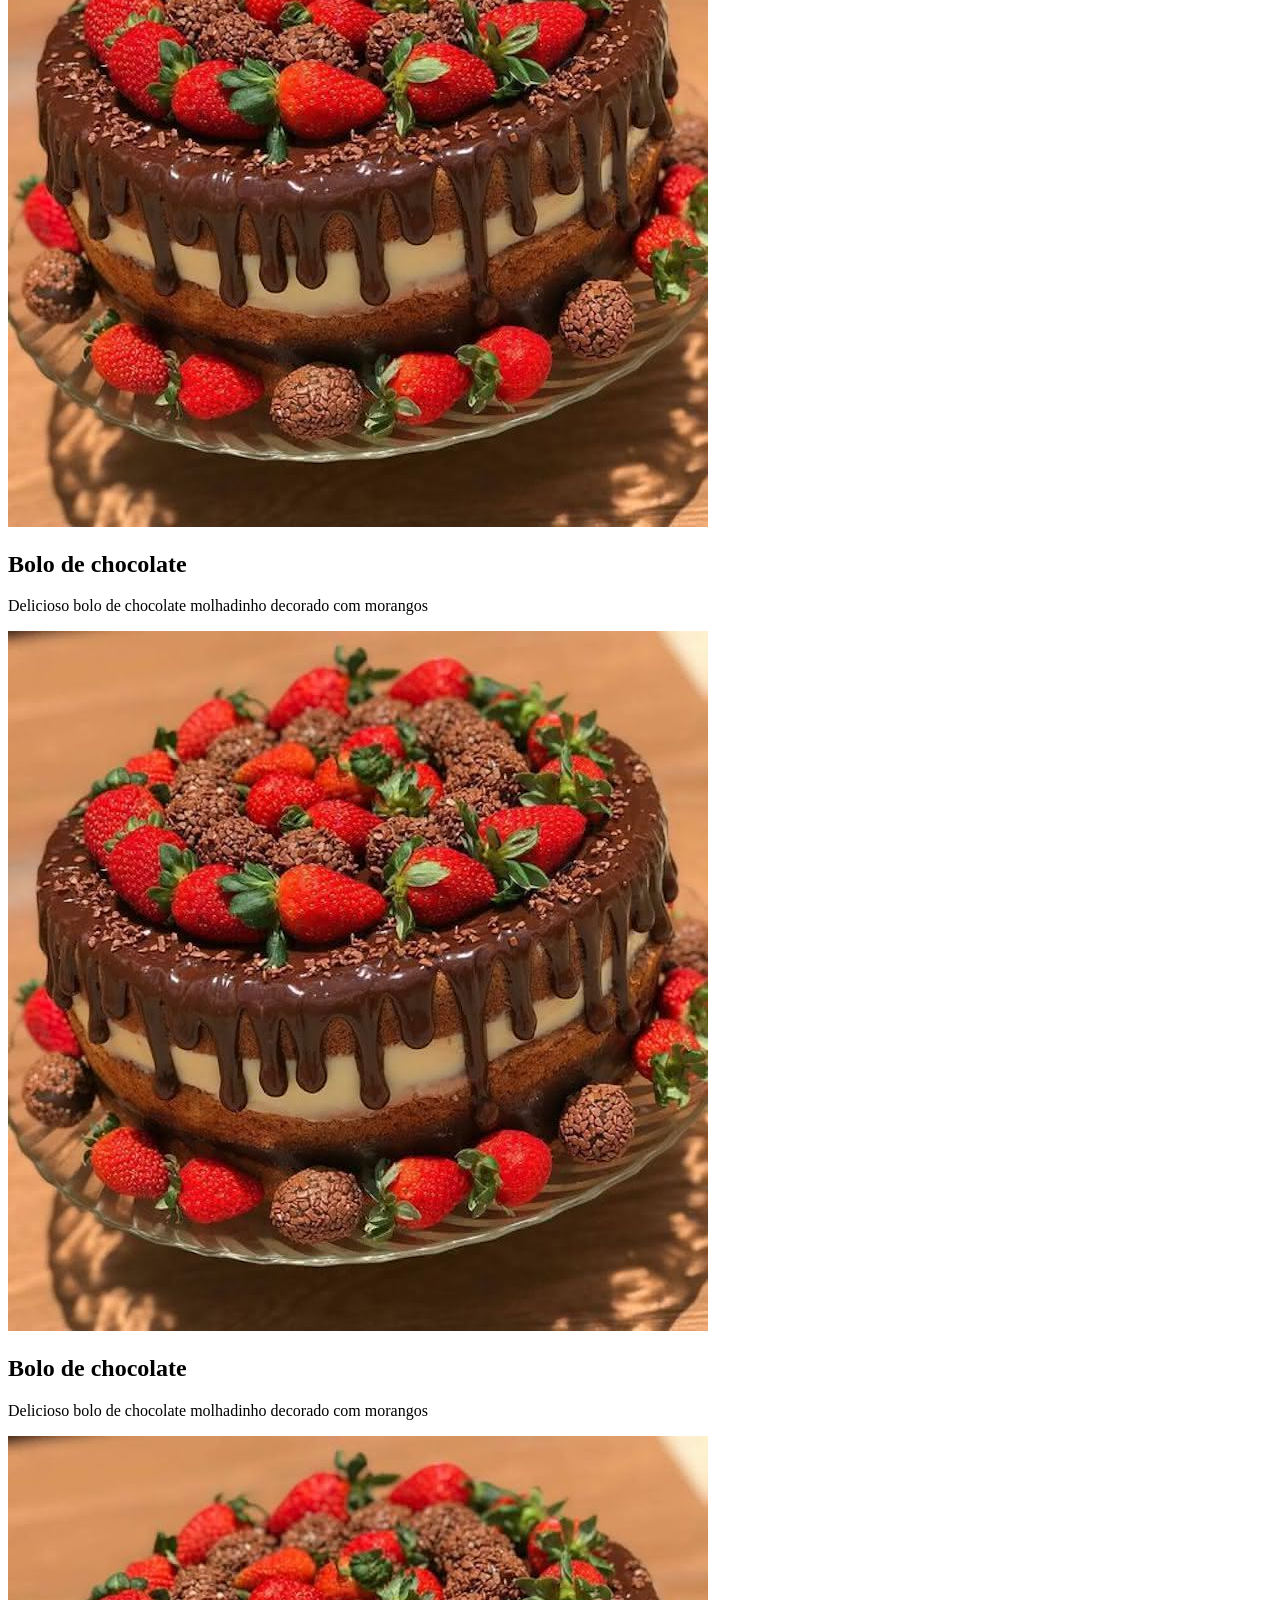
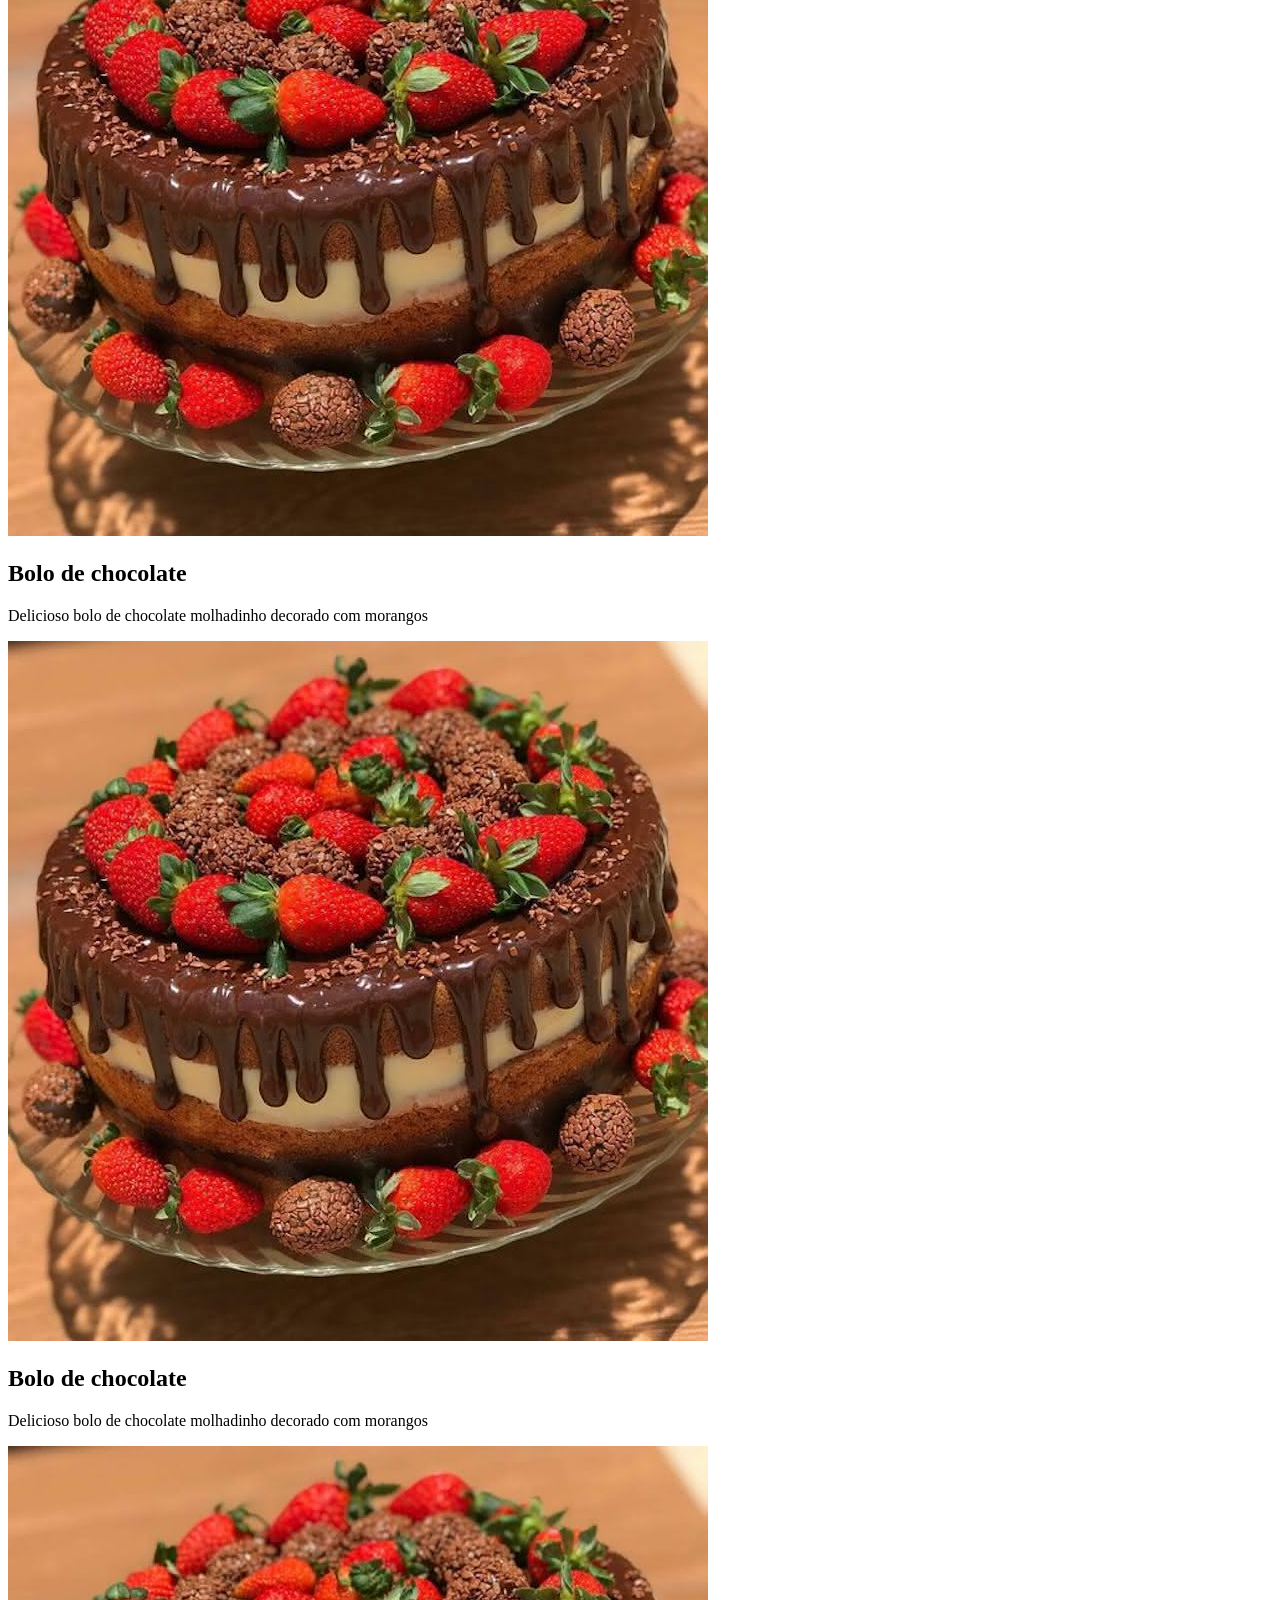
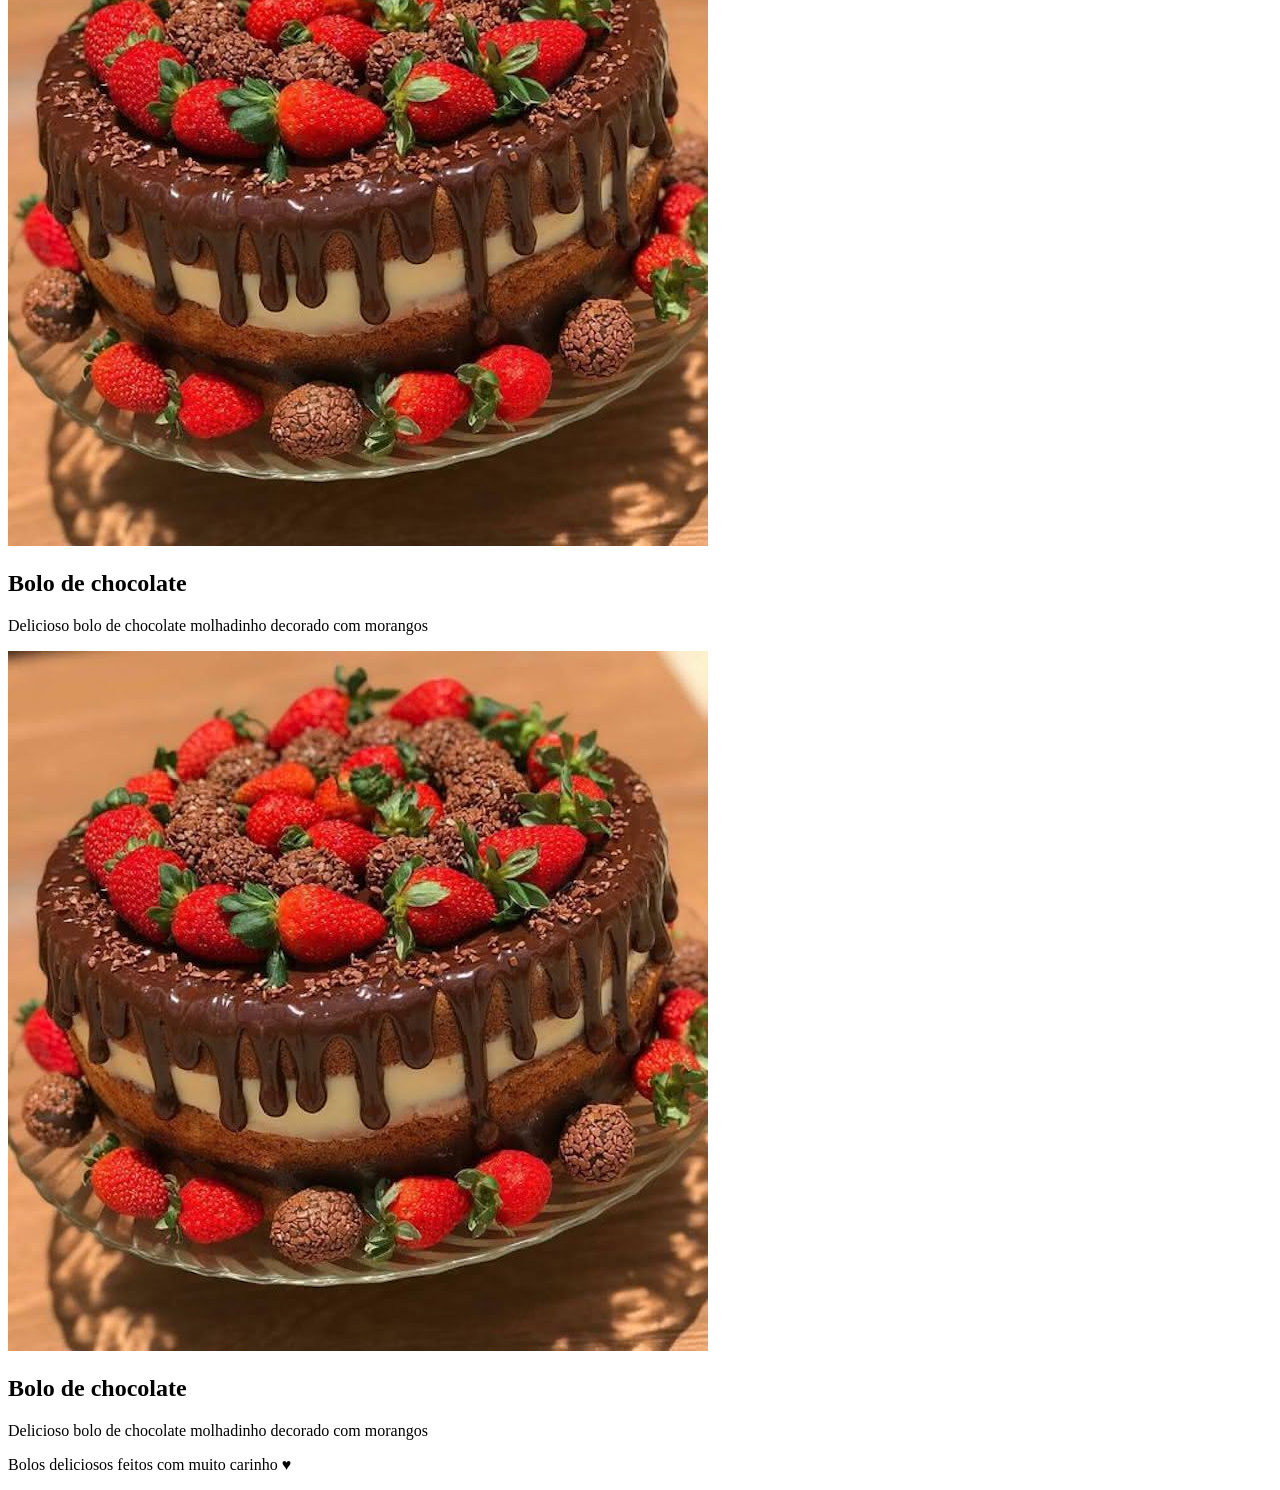
==== commit 82ee57d4: "Criei o footer com texto" ====
--- a/modulo01/flex-grid/index.html
+++ b/modulo01/flex-grid/index.html
@@ -83,5 +83,8 @@
       <p>Delicioso bolo de chocolate molhadinho decorado com morangos</p>
   </div>
 </main>
+<footer>
+  <p>Bolos deliciosos feitos com muito carinho ♥</p>
+</footer>
 </body>
 </html>
